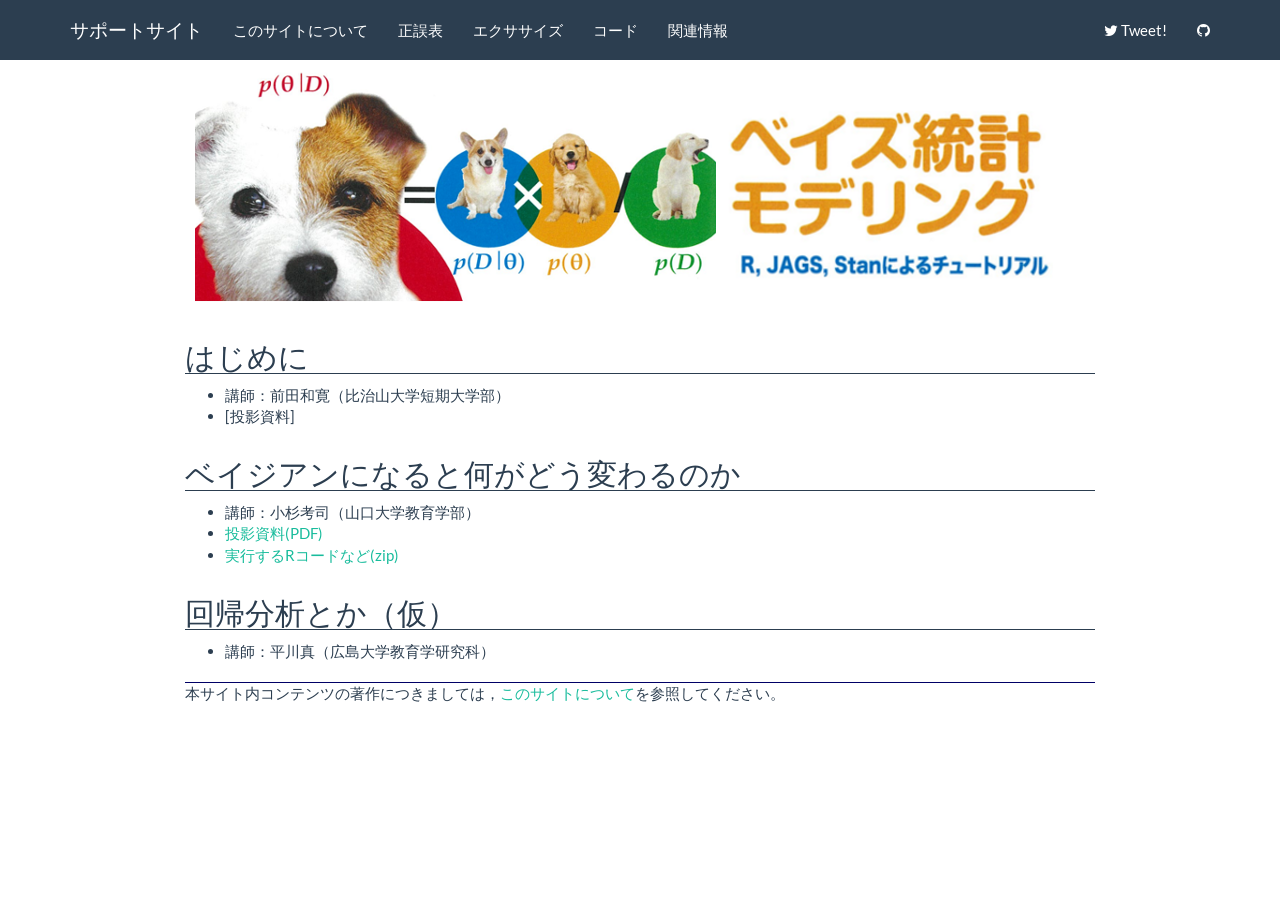
==== docs/JPA2017/index.html @ 911b6757 "Buildしたものをcommit&push" ====
<!DOCTYPE html>

<html xmlns="http://www.w3.org/1999/xhtml">

<head>

<meta charset="utf-8" />
<meta http-equiv="Content-Type" content="text/html; charset=utf-8" />
<meta name="generator" content="pandoc" />




<title>ベイズ統計モデリング-R,JAGS,Stanによるチュートリアル- 原著第2版 サポートサイト - 第81回日本心理学会TWSベイジアンデータ解析入門サポートサイト</title>

<script src="site_libs/jquery-1.11.3/jquery.min.js"></script>
<meta name="viewport" content="width=device-width, initial-scale=1" />
<link href="site_libs/bootstrap-3.3.5/css/flatly.min.css" rel="stylesheet" />
<script src="site_libs/bootstrap-3.3.5/js/bootstrap.min.js"></script>
<script src="site_libs/bootstrap-3.3.5/shim/html5shiv.min.js"></script>
<script src="site_libs/bootstrap-3.3.5/shim/respond.min.js"></script>
<script src="site_libs/navigation-1.1/tabsets.js"></script>
<link href="site_libs/highlightjs-1.1/default.css" rel="stylesheet" />
<script src="site_libs/highlightjs-1.1/highlight.js"></script>
<link href="site_libs/font-awesome-4.5.0/css/font-awesome.min.css" rel="stylesheet" />

<style type="text/css">code{white-space: pre;}</style>
<style type="text/css">
  pre:not([class]) {
    background-color: white;
  }
</style>
<script type="text/javascript">
if (window.hljs && document.readyState && document.readyState === "complete") {
   window.setTimeout(function() {
      hljs.initHighlighting();
   }, 0);
}
</script>



<style type="text/css">
h1 {
  font-size: 34px;
}
h1.title {
  font-size: 38px;
}
h2 {
  font-size: 30px;
}
h3 {
  font-size: 24px;
}
h4 {
  font-size: 18px;
}
h5 {
  font-size: 16px;
}
h6 {
  font-size: 12px;
}
.table th:not([align]) {
  text-align: left;
}
</style>

<link rel="stylesheet" href="../css/site_style.css" type="text/css" />

</head>

<body>

<style type = "text/css">
.main-container {
  max-width: 940px;
  margin-left: auto;
  margin-right: auto;
}
code {
  color: inherit;
  background-color: rgba(0, 0, 0, 0.04);
}
img {
  max-width:100%;
  height: auto;
}
.tabbed-pane {
  padding-top: 12px;
}
button.code-folding-btn:focus {
  outline: none;
}
</style>


<style type="text/css">
/* padding for bootstrap navbar */
body {
  padding-top: 60px;
  padding-bottom: 40px;
}
/* offset scroll position for anchor links (for fixed navbar)  */
.section h1 {
  padding-top: 65px;
  margin-top: -65px;
}

.section h2 {
  padding-top: 65px;
  margin-top: -65px;
}
.section h3 {
  padding-top: 65px;
  margin-top: -65px;
}
.section h4 {
  padding-top: 65px;
  margin-top: -65px;
}
.section h5 {
  padding-top: 65px;
  margin-top: -65px;
}
.section h6 {
  padding-top: 65px;
  margin-top: -65px;
}
</style>

<script>
// manage active state of menu based on current page
$(document).ready(function () {
  // active menu anchor
  href = window.location.pathname
  href = href.substr(href.lastIndexOf('/') + 1)
  if (href === "")
    href = "index.html";
  var menuAnchor = $('a[href="' + href + '"]');

  // mark it active
  menuAnchor.parent().addClass('active');

  // if it's got a parent navbar menu mark it active as well
  menuAnchor.closest('li.dropdown').addClass('active');
});
</script>


<div class="container-fluid main-container">

<!-- tabsets -->
<script>
$(document).ready(function () {
  window.buildTabsets("TOC");
});
</script>

<!-- code folding -->






<div class="navbar navbar-default  navbar-fixed-top" role="navigation">
  <div class="container">
    <div class="navbar-header">
      <button type="button" class="navbar-toggle collapsed" data-toggle="collapse" data-target="#navbar">
        <span class="icon-bar"></span>
        <span class="icon-bar"></span>
        <span class="icon-bar"></span>
      </button>
      <a class="navbar-brand" href="index.html">サポートサイト</a>
    </div>
    <div id="navbar" class="navbar-collapse collapse">
      <ul class="nav navbar-nav">
        <li>
  <a href="../about.html">このサイトについて</a>
</li>
<li>
  <a href="../errata.html">正誤表</a>
</li>
<li>
  <a href="../exercise.html">エクササイズ</a>
</li>
<li>
  <a href="../code.html">コード</a>
</li>
<li>
  <a href="../relate.html">関連情報</a>
</li>
      </ul>
      <ul class="nav navbar-nav navbar-right">
        <li>
  <a href="https://twitter.com/intent/tweet?text=%e3%83%99%e3%82%a4%e3%82%ba%e7%b5%b1%e8%a8%88%e3%83%a2%e3%83%87%e3%83%aa%e3%83%b3%e3%82%b0%e2%80%95R%2cJAGS%2cStan%e3%81%ab%e3%82%88%e3%82%8b%e3%83%81%e3%83%a5%e3%83%bc%e3%83%88%e3%83%aa%e3%82%a2%e3%83%ab%e2%80%95%20%e5%8e%9f%e8%91%97%e7%ac%ac2%e7%89%88%20%e3%82%b5%e3%83%9d%e3%83%bc%e3%83%88%e3%82%b5%e3%82%a4%e3%83%88&amp;url=https://kazutan.github.io/DBDA2E-ja/&amp;hashtags=%e7%8a%ac4%e5%8c%b9%e6%9c%ac">
    <span class="fa fa-twitter"></span>
     
    Tweet!
  </a>
</li>
<li>
  <a href="https://github.com/kazutan/DBDA2E-ja/">
    <span class="fa fa-github"></span>
     
  </a>
</li>
      </ul>
    </div><!--/.nav-collapse -->
  </div><!--/.container -->
</div><!--/.navbar -->
<img src="https://kazutan.github.io/DBDA2E-ja/pics/topbanner.png" alt="" />

<div class="fluid-row" id="header">




</div>


<div id="はじめに" class="section level2">
<h2>はじめに</h2>
<ul>
<li>講師：前田和寛（比治山大学短期大学部）</li>
<li>[投影資料]</li>
</ul>
</div>
<div id="ベイジアンになると何がどう変わるのか" class="section level2">
<h2>ベイジアンになると何がどう変わるのか</h2>
<ul>
<li>講師：小杉考司（山口大学教育学部）</li>
<li><a href="kosugitti/kosugitti.pdf">投影資料(PDF)</a></li>
<li><a href="kosugitti/kosugitti.zip">実行するRコードなど(zip)</a></li>
</ul>
</div>
<div id="回帰分析とか仮" class="section level2">
<h2>回帰分析とか（仮）</h2>
<ul>
<li>講師：平川真（広島大学教育学研究科）</li>
</ul>
</div>

<footer>
  <p>本サイト内コンテンツの著作につきましては，<a href="https://kazutan.github.io/DBDA2E-ja/about.html">このサイトについて</a>を参照してください。</p>
</footer>
<script>
$(function(){
  $(".showhide").hide();
  $(".showhide").before("<button type='button' class='btn btn-primary showhideBtn'></button>")
  $(".showhideBtn").text("Show");
  $(".showhideBtn").click(function(){
    var index = $(".showhideBtn").index(this);
    if($(".showhide").eq(index).is(":visible")){
      $(".showhide").eq(index).hide();
      $(".showhideBtn").eq(index).text("Show");
    }else{
      $(".showhide").eq(index).show();
      $(".showhideBtn").eq(index).text("Hide");
    };
  });
});
</script>
<script>
  $(function(){
    $(".panel").addClass("panel-default");
    $(".panel").each(function(){
      $(this).children().eq(0).replaceWith(function(){
        $(this).replaceWith("<div class=panel-heading>"+$(this).text()+"</div>");
      });
      $(this).children("*:not('.panel-heading')").wrapAll("<div class=panel-body />");
    });
    $(".panel-end").each(function(){
      $(this).children().eq(0).remove();
      $(this).children().unwrap();
    });
  });
</script>



</div>

<script>

// add bootstrap table styles to pandoc tables
function bootstrapStylePandocTables() {
  $('tr.header').parent('thead').parent('table').addClass('table table-condensed');
}
$(document).ready(function () {
  bootstrapStylePandocTables();
});


</script>

<!-- dynamically load mathjax for compatibility with self-contained -->
<script>
  (function () {
    var script = document.createElement("script");
    script.type = "text/javascript";
    script.src  = "https://mathjax.rstudio.com/latest/MathJax.js?config=TeX-AMS-MML_HTMLorMML";
    document.getElementsByTagName("head")[0].appendChild(script);
  })();
</script>

</body>
</html>
---- docs/JPA2017/site_libs/bootstrap-3.3.5/css/flatly.min.css ----
@font-face {
  font-family: 'Lato';
  font-style: normal;
  font-weight: 400;
  src: url(fonts/Lato.ttf) format('truetype');
}
@font-face {
  font-family: 'Lato';
  font-style: normal;
  font-weight: 700;
  src: url(fonts/LatoBold.ttf) format('truetype');
}
@font-face {
  font-family: 'Lato';
  font-style: italic;
  font-weight: 400;
  src: url(fonts/LatoItalic.ttf) format('truetype');
}

/*!
 * bootswatch v3.3.6
 * Homepage: http://bootswatch.com
 * Copyright 2012-2015 Thomas Park
 * Licensed under MIT
 * Based on Bootstrap
*//*!
 * Bootstrap v3.3.6 (http://getbootstrap.com)
 * Copyright 2011-2015 Twitter, Inc.
 * Licensed under MIT (https://github.com/twbs/bootstrap/blob/master/LICENSE)
 *//*! normalize.css v3.0.3 | MIT License | github.com/necolas/normalize.css */html{font-family:sans-serif;-ms-text-size-adjust:100%;-webkit-text-size-adjust:100%}body{margin:0}article,aside,details,figcaption,figure,footer,header,hgroup,main,menu,nav,section,summary{display:block}audio,canvas,progress,video{display:inline-block;vertical-align:baseline}audio:not([controls]){display:none;height:0}[hidden],template{display:none}a{background-color:transparent}a:active,a:hover{outline:0}abbr[title]{border-bottom:1px dotted}b,strong{font-weight:bold}dfn{font-style:italic}h1{font-size:2em;margin:0.67em 0}mark{background:#ff0;color:#000}small{font-size:80%}sub,sup{font-size:75%;line-height:0;position:relative;vertical-align:baseline}sup{top:-0.5em}sub{bottom:-0.25em}img{border:0}svg:not(:root){overflow:hidden}figure{margin:1em 40px}hr{-webkit-box-sizing:content-box;-moz-box-sizing:content-box;box-sizing:content-box;height:0}pre{overflow:auto}code,kbd,pre,samp{font-family:monospace, monospace;font-size:1em}button,input,optgroup,select,textarea{color:inherit;font:inherit;margin:0}button{overflow:visible}button,select{text-transform:none}button,html input[type="button"],input[type="reset"],input[type="submit"]{-webkit-appearance:button;cursor:pointer}button[disabled],html input[disabled]{cursor:default}button::-moz-focus-inner,input::-moz-focus-inner{border:0;padding:0}input{line-height:normal}input[type="checkbox"],input[type="radio"]{-webkit-box-sizing:border-box;-moz-box-sizing:border-box;box-sizing:border-box;padding:0}input[type="number"]::-webkit-inner-spin-button,input[type="number"]::-webkit-outer-spin-button{height:auto}input[type="search"]{-webkit-appearance:textfield;-webkit-box-sizing:content-box;-moz-box-sizing:content-box;box-sizing:content-box}input[type="search"]::-webkit-search-cancel-button,input[type="search"]::-webkit-search-decoration{-webkit-appearance:none}fieldset{border:1px solid #c0c0c0;margin:0 2px;padding:0.35em 0.625em 0.75em}legend{border:0;padding:0}textarea{overflow:auto}optgroup{font-weight:bold}table{border-collapse:collapse;border-spacing:0}td,th{padding:0}/*! Source: https://github.com/h5bp/html5-boilerplate/blob/master/src/css/main.css */@media print{*,*:before,*:after{background:transparent !important;color:#000 !important;-webkit-box-shadow:none !important;box-shadow:none !important;text-shadow:none !important}a,a:visited{text-decoration:underline}a[href]:after{content:" (" attr(href) ")"}abbr[title]:after{content:" (" attr(title) ")"}a[href^="#"]:after,a[href^="javascript:"]:after{content:""}pre,blockquote{border:1px solid #999;page-break-inside:avoid}thead{display:table-header-group}tr,img{page-break-inside:avoid}img{max-width:100% !important}p,h2,h3{orphans:3;widows:3}h2,h3{page-break-after:avoid}.navbar{display:none}.btn>.caret,.dropup>.btn>.caret{border-top-color:#000 !important}.label{border:1px solid #000}.table{border-collapse:collapse !important}.table td,.table th{background-color:#fff !important}.table-bordered th,.table-bordered td{border:1px solid #ddd !important}}@font-face{font-family:'Glyphicons Halflings';src:url('../fonts/glyphicons-halflings-regular.eot');src:url('../fonts/glyphicons-halflings-regular.eot?#iefix') format('embedded-opentype'),url('../fonts/glyphicons-halflings-regular.woff') format('woff'),url('../fonts/glyphicons-halflings-regular.ttf') format('truetype'),url('../fonts/glyphicons-halflings-regular.svg#glyphicons_halflingsregular') format('svg')}.glyphicon{position:relative;top:1px;display:inline-block;font-family:'Glyphicons Halflings';font-style:normal;font-weight:normal;line-height:1;-webkit-font-smoothing:antialiased;-moz-osx-font-smoothing:grayscale}.glyphicon-asterisk:before{content:"\002a"}.glyphicon-plus:before{content:"\002b"}.glyphicon-euro:before,.glyphicon-eur:before{content:"\20ac"}.glyphicon-minus:before{content:"\2212"}.glyphicon-cloud:before{content:"\2601"}.glyphicon-envelope:before{content:"\2709"}.glyphicon-pencil:before{content:"\270f"}.glyphicon-glass:before{content:"\e001"}.glyphicon-music:before{content:"\e002"}.glyphicon-search:before{content:"\e003"}.glyphicon-heart:before{content:"\e005"}.glyphicon-star:before{content:"\e006"}.glyphicon-star-empty:before{content:"\e007"}.glyphicon-user:before{content:"\e008"}.glyphicon-film:before{content:"\e009"}.glyphicon-th-large:before{content:"\e010"}.glyphicon-th:before{content:"\e011"}.glyphicon-th-list:before{content:"\e012"}.glyphicon-ok:before{content:"\e013"}.glyphicon-remove:before{content:"\e014"}.glyphicon-zoom-in:before{content:"\e015"}.glyphicon-zoom-out:before{content:"\e016"}.glyphicon-off:before{content:"\e017"}.glyphicon-signal:before{content:"\e018"}.glyphicon-cog:before{content:"\e019"}.glyphicon-trash:before{content:"\e020"}.glyphicon-home:before{content:"\e021"}.glyphicon-file:before{content:"\e022"}.glyphicon-time:before{content:"\e023"}.glyphicon-road:before{content:"\e024"}.glyphicon-download-alt:before{content:"\e025"}.glyphicon-download:before{content:"\e026"}.glyphicon-upload:before{content:"\e027"}.glyphicon-inbox:before{content:"\e028"}.glyphicon-play-circle:before{content:"\e029"}.glyphicon-repeat:before{content:"\e030"}.glyphicon-refresh:before{content:"\e031"}.glyphicon-list-alt:before{content:"\e032"}.glyphicon-lock:before{content:"\e033"}.glyphicon-flag:before{content:"\e034"}.glyphicon-headphones:before{content:"\e035"}.glyphicon-volume-off:before{content:"\e036"}.glyphicon-volume-down:before{content:"\e037"}.glyphicon-volume-up:before{content:"\e038"}.glyphicon-qrcode:before{content:"\e039"}.glyphicon-barcode:before{content:"\e040"}.glyphicon-tag:before{content:"\e041"}.glyphicon-tags:before{content:"\e042"}.glyphicon-book:before{content:"\e043"}.glyphicon-bookmark:before{content:"\e044"}.glyphicon-print:before{content:"\e045"}.glyphicon-camera:before{content:"\e046"}.glyphicon-font:before{content:"\e047"}.glyphicon-bold:before{content:"\e048"}.glyphicon-italic:before{content:"\e049"}.glyphicon-text-height:before{content:"\e050"}.glyphicon-text-width:before{content:"\e051"}.glyphicon-align-left:before{content:"\e052"}.glyphicon-align-center:before{content:"\e053"}.glyphicon-align-right:before{content:"\e054"}.glyphicon-align-justify:before{content:"\e055"}.glyphicon-list:before{content:"\e056"}.glyphicon-indent-left:before{content:"\e057"}.glyphicon-indent-right:before{content:"\e058"}.glyphicon-facetime-video:before{content:"\e059"}.glyphicon-picture:before{content:"\e060"}.glyphicon-map-marker:before{content:"\e062"}.glyphicon-adjust:before{content:"\e063"}.glyphicon-tint:before{content:"\e064"}.glyphicon-edit:before{content:"\e065"}.glyphicon-share:before{content:"\e066"}.glyphicon-check:before{content:"\e067"}.glyphicon-move:before{content:"\e068"}.glyphicon-step-backward:before{content:"\e069"}.glyphicon-fast-backward:before{content:"\e070"}.glyphicon-backward:before{content:"\e071"}.glyphicon-play:before{content:"\e072"}.glyphicon-pause:before{content:"\e073"}.glyphicon-stop:before{content:"\e074"}.glyphicon-forward:before{content:"\e075"}.glyphicon-fast-forward:before{content:"\e076"}.glyphicon-step-forward:before{content:"\e077"}.glyphicon-eject:before{content:"\e078"}.glyphicon-chevron-left:before{content:"\e079"}.glyphicon-chevron-right:before{content:"\e080"}.glyphicon-plus-sign:before{content:"\e081"}.glyphicon-minus-sign:before{content:"\e082"}.glyphicon-remove-sign:before{content:"\e083"}.glyphicon-ok-sign:before{content:"\e084"}.glyphicon-question-sign:before{content:"\e085"}.glyphicon-info-sign:before{content:"\e086"}.glyphicon-screenshot:before{content:"\e087"}.glyphicon-remove-circle:before{content:"\e088"}.glyphicon-ok-circle:before{content:"\e089"}.glyphicon-ban-circle:before{content:"\e090"}.glyphicon-arrow-left:before{content:"\e091"}.glyphicon-arrow-right:before{content:"\e092"}.glyphicon-arrow-up:before{content:"\e093"}.glyphicon-arrow-down:before{content:"\e094"}.glyphicon-share-alt:before{content:"\e095"}.glyphicon-resize-full:before{content:"\e096"}.glyphicon-resize-small:before{content:"\e097"}.glyphicon-exclamation-sign:before{content:"\e101"}.glyphicon-gift:before{content:"\e102"}.glyphicon-leaf:before{content:"\e103"}.glyphicon-fire:before{content:"\e104"}.glyphicon-eye-open:before{content:"\e105"}.glyphicon-eye-close:before{content:"\e106"}.glyphicon-warning-sign:before{content:"\e107"}.glyphicon-plane:before{content:"\e108"}.glyphicon-calendar:before{content:"\e109"}.glyphicon-random:before{content:"\e110"}.glyphicon-comment:before{content:"\e111"}.glyphicon-magnet:before{content:"\e112"}.glyphicon-chevron-up:before{content:"\e113"}.glyphicon-chevron-down:before{content:"\e114"}.glyphicon-retweet:before{content:"\e115"}.glyphicon-shopping-cart:before{content:"\e116"}.glyphicon-folder-close:before{content:"\e117"}.glyphicon-folder-open:before{content:"\e118"}.glyphicon-resize-vertical:before{content:"\e119"}.glyphicon-resize-horizontal:before{content:"\e120"}.glyphicon-hdd:before{content:"\e121"}.glyphicon-bullhorn:before{content:"\e122"}.glyphicon-bell:before{content:"\e123"}.glyphicon-certificate:before{content:"\e124"}.glyphicon-thumbs-up:before{content:"\e125"}.glyphicon-thumbs-down:before{content:"\e126"}.glyphicon-hand-right:before{content:"\e127"}.glyphicon-hand-left:before{content:"\e128"}.glyphicon-hand-up:before{content:"\e129"}.glyphicon-hand-down:before{content:"\e130"}.glyphicon-circle-arrow-right:before{content:"\e131"}.glyphicon-circle-arrow-left:before{content:"\e132"}.glyphicon-circle-arrow-up:before{content:"\e133"}.glyphicon-circle-arrow-down:before{content:"\e134"}.glyphicon-globe:before{content:"\e135"}.glyphicon-wrench:before{content:"\e136"}.glyphicon-tasks:before{content:"\e137"}.glyphicon-filter:before{content:"\e138"}.glyphicon-briefcase:before{content:"\e139"}.glyphicon-fullscreen:before{content:"\e140"}.glyphicon-dashboard:before{content:"\e141"}.glyphicon-paperclip:before{content:"\e142"}.glyphicon-heart-empty:before{content:"\e143"}.glyphicon-link:before{content:"\e144"}.glyphicon-phone:before{content:"\e145"}.glyphicon-pushpin:before{content:"\e146"}.glyphicon-usd:before{content:"\e148"}.glyphicon-gbp:before{content:"\e149"}.glyphicon-sort:before{content:"\e150"}.glyphicon-sort-by-alphabet:before{content:"\e151"}.glyphicon-sort-by-alphabet-alt:before{content:"\e152"}.glyphicon-sort-by-order:before{content:"\e153"}.glyphicon-sort-by-order-alt:before{content:"\e154"}.glyphicon-sort-by-attributes:before{content:"\e155"}.glyphicon-sort-by-attributes-alt:before{content:"\e156"}.glyphicon-unchecked:before{content:"\e157"}.glyphicon-expand:before{content:"\e158"}.glyphicon-collapse-down:before{content:"\e159"}.glyphicon-collapse-up:before{content:"\e160"}.glyphicon-log-in:before{content:"\e161"}.glyphicon-flash:before{content:"\e162"}.glyphicon-log-out:before{content:"\e163"}.glyphicon-new-window:before{content:"\e164"}.glyphicon-record:before{content:"\e165"}.glyphicon-save:before{content:"\e166"}.glyphicon-open:before{content:"\e167"}.glyphicon-saved:before{content:"\e168"}.glyphicon-import:before{content:"\e169"}.glyphicon-export:before{content:"\e170"}.glyphicon-send:before{content:"\e171"}.glyphicon-floppy-disk:before{content:"\e172"}.glyphicon-floppy-saved:before{content:"\e173"}.glyphicon-floppy-remove:before{content:"\e174"}.glyphicon-floppy-save:before{content:"\e175"}.glyphicon-floppy-open:before{content:"\e176"}.glyphicon-credit-card:before{content:"\e177"}.glyphicon-transfer:before{content:"\e178"}.glyphicon-cutlery:before{content:"\e179"}.glyphicon-header:before{content:"\e180"}.glyphicon-compressed:before{content:"\e181"}.glyphicon-earphone:before{content:"\e182"}.glyphicon-phone-alt:before{content:"\e183"}.glyphicon-tower:before{content:"\e184"}.glyphicon-stats:before{content:"\e185"}.glyphicon-sd-video:before{content:"\e186"}.glyphicon-hd-video:before{content:"\e187"}.glyphicon-subtitles:before{content:"\e188"}.glyphicon-sound-stereo:before{content:"\e189"}.glyphicon-sound-dolby:before{content:"\e190"}.glyphicon-sound-5-1:before{content:"\e191"}.glyphicon-sound-6-1:before{content:"\e192"}.glyphicon-sound-7-1:before{content:"\e193"}.glyphicon-copyright-mark:before{content:"\e194"}.glyphicon-registration-mark:before{content:"\e195"}.glyphicon-cloud-download:before{content:"\e197"}.glyphicon-cloud-upload:before{content:"\e198"}.glyphicon-tree-conifer:before{content:"\e199"}.glyphicon-tree-deciduous:before{content:"\e200"}.glyphicon-cd:before{content:"\e201"}.glyphicon-save-file:before{content:"\e202"}.glyphicon-open-file:before{content:"\e203"}.glyphicon-level-up:before{content:"\e204"}.glyphicon-copy:before{content:"\e205"}.glyphicon-paste:before{content:"\e206"}.glyphicon-alert:before{content:"\e209"}.glyphicon-equalizer:before{content:"\e210"}.glyphicon-king:before{content:"\e211"}.glyphicon-queen:before{content:"\e212"}.glyphicon-pawn:before{content:"\e213"}.glyphicon-bishop:before{content:"\e214"}.glyphicon-knight:before{content:"\e215"}.glyphicon-baby-formula:before{content:"\e216"}.glyphicon-tent:before{content:"\26fa"}.glyphicon-blackboard:before{content:"\e218"}.glyphicon-bed:before{content:"\e219"}.glyphicon-apple:before{content:"\f8ff"}.glyphicon-erase:before{content:"\e221"}.glyphicon-hourglass:before{content:"\231b"}.glyphicon-lamp:before{content:"\e223"}.glyphicon-duplicate:before{content:"\e224"}.glyphicon-piggy-bank:before{content:"\e225"}.glyphicon-scissors:before{content:"\e226"}.glyphicon-bitcoin:before{content:"\e227"}.glyphicon-btc:before{content:"\e227"}.glyphicon-xbt:before{content:"\e227"}.glyphicon-yen:before{content:"\00a5"}.glyphicon-jpy:before{content:"\00a5"}.glyphicon-ruble:before{content:"\20bd"}.glyphicon-rub:before{content:"\20bd"}.glyphicon-scale:before{content:"\e230"}.glyphicon-ice-lolly:before{content:"\e231"}.glyphicon-ice-lolly-tasted:before{content:"\e232"}.glyphicon-education:before{content:"\e233"}.glyphicon-option-horizontal:before{content:"\e234"}.glyphicon-option-vertical:before{content:"\e235"}.glyphicon-menu-hamburger:before{content:"\e236"}.glyphicon-modal-window:before{content:"\e237"}.glyphicon-oil:before{content:"\e238"}.glyphicon-grain:before{content:"\e239"}.glyphicon-sunglasses:before{content:"\e240"}.glyphicon-text-size:before{content:"\e241"}.glyphicon-text-color:before{content:"\e242"}.glyphicon-text-background:before{content:"\e243"}.glyphicon-object-align-top:before{content:"\e244"}.glyphicon-object-align-bottom:before{content:"\e245"}.glyphicon-object-align-horizontal:before{content:"\e246"}.glyphicon-object-align-left:before{content:"\e247"}.glyphicon-object-align-vertical:before{content:"\e248"}.glyphicon-object-align-right:before{content:"\e249"}.glyphicon-triangle-right:before{content:"\e250"}.glyphicon-triangle-left:before{content:"\e251"}.glyphicon-triangle-bottom:before{content:"\e252"}.glyphicon-triangle-top:before{content:"\e253"}.glyphicon-console:before{content:"\e254"}.glyphicon-superscript:before{content:"\e255"}.glyphicon-subscript:before{content:"\e256"}.glyphicon-menu-left:before{content:"\e257"}.glyphicon-menu-right:before{content:"\e258"}.glyphicon-menu-down:before{content:"\e259"}.glyphicon-menu-up:before{content:"\e260"}*{-webkit-box-sizing:border-box;-moz-box-sizing:border-box;box-sizing:border-box}*:before,*:after{-webkit-box-sizing:border-box;-moz-box-sizing:border-box;box-sizing:border-box}html{font-size:10px;-webkit-tap-highlight-color:rgba(0,0,0,0)}body{font-family:"Lato","Helvetica Neue",Helvetica,Arial,sans-serif;font-size:15px;line-height:1.42857143;color:#2c3e50;background-color:#ffffff}input,button,select,textarea{font-family:inherit;font-size:inherit;line-height:inherit}a{color:#18bc9c;text-decoration:none}a:hover,a:focus{color:#18bc9c;text-decoration:underline}a:focus{outline:thin dotted;outline:5px auto -webkit-focus-ring-color;outline-offset:-2px}figure{margin:0}img{vertical-align:middle}.img-responsive,.thumbnail>img,.thumbnail a>img,.carousel-inner>.item>img,.carousel-inner>.item>a>img{display:block;max-width:100%;height:auto}.img-rounded{border-radius:6px}.img-thumbnail{padding:4px;line-height:1.42857143;background-color:#ffffff;border:1px solid #ecf0f1;border-radius:4px;-webkit-transition:all .2s ease-in-out;-o-transition:all .2s ease-in-out;transition:all .2s ease-in-out;display:inline-block;max-width:100%;height:auto}.img-circle{border-radius:50%}hr{margin-top:21px;margin-bottom:21px;border:0;border-top:1px solid #ecf0f1}.sr-only{position:absolute;width:1px;height:1px;margin:-1px;padding:0;overflow:hidden;clip:rect(0, 0, 0, 0);border:0}.sr-only-focusable:active,.sr-only-focusable:focus{position:static;width:auto;height:auto;margin:0;overflow:visible;clip:auto}[role="button"]{cursor:pointer}h1,h2,h3,h4,h5,h6,.h1,.h2,.h3,.h4,.h5,.h6{font-family:"Lato","Helvetica Neue",Helvetica,Arial,sans-serif;font-weight:400;line-height:1.1;color:inherit}h1 small,h2 small,h3 small,h4 small,h5 small,h6 small,.h1 small,.h2 small,.h3 small,.h4 small,.h5 small,.h6 small,h1 .small,h2 .small,h3 .small,h4 .small,h5 .small,h6 .small,.h1 .small,.h2 .small,.h3 .small,.h4 .small,.h5 .small,.h6 .small{font-weight:normal;line-height:1;color:#b4bcc2}h1,.h1,h2,.h2,h3,.h3{margin-top:21px;margin-bottom:10.5px}h1 small,.h1 small,h2 small,.h2 small,h3 small,.h3 small,h1 .small,.h1 .small,h2 .small,.h2 .small,h3 .small,.h3 .small{font-size:65%}h4,.h4,h5,.h5,h6,.h6{margin-top:10.5px;margin-bottom:10.5px}h4 small,.h4 small,h5 small,.h5 small,h6 small,.h6 small,h4 .small,.h4 .small,h5 .small,.h5 .small,h6 .small,.h6 .small{font-size:75%}h1,.h1{font-size:39px}h2,.h2{font-size:32px}h3,.h3{font-size:26px}h4,.h4{font-size:19px}h5,.h5{font-size:15px}h6,.h6{font-size:13px}p{margin:0 0 10.5px}.lead{margin-bottom:21px;font-size:17px;font-weight:300;line-height:1.4}@media (min-width:768px){.lead{font-size:22.5px}}small,.small{font-size:86%}mark,.mark{background-color:#f39c12;padding:.2em}.text-left{text-align:left}.text-right{text-align:right}.text-center{text-align:center}.text-justify{text-align:justify}.text-nowrap{white-space:nowrap}.text-lowercase{text-transform:lowercase}.text-uppercase{text-transform:uppercase}.text-capitalize{text-transform:capitalize}.text-muted{color:#b4bcc2}.text-primary{color:#2c3e50}a.text-primary:hover,a.text-primary:focus{color:#1a242f}.text-success{color:#ffffff}a.text-success:hover,a.text-success:focus{color:#e6e6e6}.text-info{color:#ffffff}a.text-info:hover,a.text-info:focus{color:#e6e6e6}.text-warning{color:#ffffff}a.text-warning:hover,a.text-warning:focus{color:#e6e6e6}.text-danger{color:#ffffff}a.text-danger:hover,a.text-danger:focus{color:#e6e6e6}.bg-primary{color:#fff;background-color:#2c3e50}a.bg-primary:hover,a.bg-primary:focus{background-color:#1a242f}.bg-success{background-color:#18bc9c}a.bg-success:hover,a.bg-success:focus{background-color:#128f76}.bg-info{background-color:#3498db}a.bg-info:hover,a.bg-info:focus{background-color:#217dbb}.bg-warning{background-color:#f39c12}a.bg-warning:hover,a.bg-warning:focus{background-color:#c87f0a}.bg-danger{background-color:#e74c3c}a.bg-danger:hover,a.bg-danger:focus{background-color:#d62c1a}.page-header{padding-bottom:9.5px;margin:42px 0 21px;border-bottom:1px solid transparent}ul,ol{margin-top:0;margin-bottom:10.5px}ul ul,ol ul,ul ol,ol ol{margin-bottom:0}.list-unstyled{padding-left:0;list-style:none}.list-inline{padding-left:0;list-style:none;margin-left:-5px}.list-inline>li{display:inline-block;padding-left:5px;padding-right:5px}dl{margin-top:0;margin-bottom:21px}dt,dd{line-height:1.42857143}dt{font-weight:bold}dd{margin-left:0}@media (min-width:768px){.dl-horizontal dt{float:left;width:160px;clear:left;text-align:right;overflow:hidden;text-overflow:ellipsis;white-space:nowrap}.dl-horizontal dd{margin-left:180px}}abbr[title],abbr[data-original-title]{cursor:help;border-bottom:1px dotted #b4bcc2}.initialism{font-size:90%;text-transform:uppercase}blockquote{padding:10.5px 21px;margin:0 0 21px;font-size:18.75px;border-left:5px solid #ecf0f1}blockquote p:last-child,blockquote ul:last-child,blockquote ol:last-child{margin-bottom:0}blockquote footer,blockquote small,blockquote .small{display:block;font-size:80%;line-height:1.42857143;color:#b4bcc2}blockquote footer:before,blockquote small:before,blockquote .small:before{content:'\2014 \00A0'}.blockquote-reverse,blockquote.pull-right{padding-right:15px;padding-left:0;border-right:5px solid #ecf0f1;border-left:0;text-align:right}.blockquote-reverse footer:before,blockquote.pull-right footer:before,.blockquote-reverse small:before,blockquote.pull-right small:before,.blockquote-reverse .small:before,blockquote.pull-right .small:before{content:''}.blockquote-reverse footer:after,blockquote.pull-right footer:after,.blockquote-reverse small:after,blockquote.pull-right small:after,.blockquote-reverse .small:after,blockquote.pull-right .small:after{content:'\00A0 \2014'}address{margin-bottom:21px;font-style:normal;line-height:1.42857143}code,kbd,pre,samp{font-family:monospace}code{padding:2px 4px;font-size:90%;color:#c7254e;background-color:#f9f2f4;border-radius:4px}kbd{padding:2px 4px;font-size:90%;color:#ffffff;background-color:#333333;border-radius:3px;-webkit-box-shadow:inset 0 -1px 0 rgba(0,0,0,0.25);box-shadow:inset 0 -1px 0 rgba(0,0,0,0.25)}kbd kbd{padding:0;font-size:100%;font-weight:bold;-webkit-box-shadow:none;box-shadow:none}pre{display:block;padding:10px;margin:0 0 10.5px;font-size:14px;line-height:1.42857143;word-break:break-all;word-wrap:break-word;color:#7b8a8b;background-color:#ecf0f1;border:1px solid #cccccc;border-radius:4px}pre code{padding:0;font-size:inherit;color:inherit;white-space:pre-wrap;background-color:transparent;border-radius:0}.pre-scrollable{max-height:340px;overflow-y:scroll}.container{margin-right:auto;margin-left:auto;padding-left:15px;padding-right:15px}@media (min-width:768px){.container{width:750px}}@media (min-width:992px){.container{width:970px}}@media (min-width:1200px){.container{width:1170px}}.container-fluid{margin-right:auto;margin-left:auto;padding-left:15px;padding-right:15px}.row{margin-left:-15px;margin-right:-15px}.col-xs-1,.col-sm-1,.col-md-1,.col-lg-1,.col-xs-2,.col-sm-2,.col-md-2,.col-lg-2,.col-xs-3,.col-sm-3,.col-md-3,.col-lg-3,.col-xs-4,.col-sm-4,.col-md-4,.col-lg-4,.col-xs-5,.col-sm-5,.col-md-5,.col-lg-5,.col-xs-6,.col-sm-6,.col-md-6,.col-lg-6,.col-xs-7,.col-sm-7,.col-md-7,.col-lg-7,.col-xs-8,.col-sm-8,.col-md-8,.col-lg-8,.col-xs-9,.col-sm-9,.col-md-9,.col-lg-9,.col-xs-10,.col-sm-10,.col-md-10,.col-lg-10,.col-xs-11,.col-sm-11,.col-md-11,.col-lg-11,.col-xs-12,.col-sm-12,.col-md-12,.col-lg-12{position:relative;min-height:1px;padding-left:15px;padding-right:15px}.col-xs-1,.col-xs-2,.col-xs-3,.col-xs-4,.col-xs-5,.col-xs-6,.col-xs-7,.col-xs-8,.col-xs-9,.col-xs-10,.col-xs-11,.col-xs-12{float:left}.col-xs-12{width:100%}.col-xs-11{width:91.66666667%}.col-xs-10{width:83.33333333%}.col-xs-9{width:75%}.col-xs-8{width:66.66666667%}.col-xs-7{width:58.33333333%}.col-xs-6{width:50%}.col-xs-5{width:41.66666667%}.col-xs-4{width:33.33333333%}.col-xs-3{width:25%}.col-xs-2{width:16.66666667%}.col-xs-1{width:8.33333333%}.col-xs-pull-12{right:100%}.col-xs-pull-11{right:91.66666667%}.col-xs-pull-10{right:83.33333333%}.col-xs-pull-9{right:75%}.col-xs-pull-8{right:66.66666667%}.col-xs-pull-7{right:58.33333333%}.col-xs-pull-6{right:50%}.col-xs-pull-5{right:41.66666667%}.col-xs-pull-4{right:33.33333333%}.col-xs-pull-3{right:25%}.col-xs-pull-2{right:16.66666667%}.col-xs-pull-1{right:8.33333333%}.col-xs-pull-0{right:auto}.col-xs-push-12{left:100%}.col-xs-push-11{left:91.66666667%}.col-xs-push-10{left:83.33333333%}.col-xs-push-9{left:75%}.col-xs-push-8{left:66.66666667%}.col-xs-push-7{left:58.33333333%}.col-xs-push-6{left:50%}.col-xs-push-5{left:41.66666667%}.col-xs-push-4{left:33.33333333%}.col-xs-push-3{left:25%}.col-xs-push-2{left:16.66666667%}.col-xs-push-1{left:8.33333333%}.col-xs-push-0{left:auto}.col-xs-offset-12{margin-left:100%}.col-xs-offset-11{margin-left:91.66666667%}.col-xs-offset-10{margin-left:83.33333333%}.col-xs-offset-9{margin-left:75%}.col-xs-offset-8{margin-left:66.66666667%}.col-xs-offset-7{margin-left:58.33333333%}.col-xs-offset-6{margin-left:50%}.col-xs-offset-5{margin-left:41.66666667%}.col-xs-offset-4{margin-left:33.33333333%}.col-xs-offset-3{margin-left:25%}.col-xs-offset-2{margin-left:16.66666667%}.col-xs-offset-1{margin-left:8.33333333%}.col-xs-offset-0{margin-left:0%}@media (min-width:768px){.col-sm-1,.col-sm-2,.col-sm-3,.col-sm-4,.col-sm-5,.col-sm-6,.col-sm-7,.col-sm-8,.col-sm-9,.col-sm-10,.col-sm-11,.col-sm-12{float:left}.col-sm-12{width:100%}.col-sm-11{width:91.66666667%}.col-sm-10{width:83.33333333%}.col-sm-9{width:75%}.col-sm-8{width:66.66666667%}.col-sm-7{width:58.33333333%}.col-sm-6{width:50%}.col-sm-5{width:41.66666667%}.col-sm-4{width:33.33333333%}.col-sm-3{width:25%}.col-sm-2{width:16.66666667%}.col-sm-1{width:8.33333333%}.col-sm-pull-12{right:100%}.col-sm-pull-11{right:91.66666667%}.col-sm-pull-10{right:83.33333333%}.col-sm-pull-9{right:75%}.col-sm-pull-8{right:66.66666667%}.col-sm-pull-7{right:58.33333333%}.col-sm-pull-6{right:50%}.col-sm-pull-5{right:41.66666667%}.col-sm-pull-4{right:33.33333333%}.col-sm-pull-3{right:25%}.col-sm-pull-2{right:16.66666667%}.col-sm-pull-1{right:8.33333333%}.col-sm-pull-0{right:auto}.col-sm-push-12{left:100%}.col-sm-push-11{left:91.66666667%}.col-sm-push-10{left:83.33333333%}.col-sm-push-9{left:75%}.col-sm-push-8{left:66.66666667%}.col-sm-push-7{left:58.33333333%}.col-sm-push-6{left:50%}.col-sm-push-5{left:41.66666667%}.col-sm-push-4{left:33.33333333%}.col-sm-push-3{left:25%}.col-sm-push-2{left:16.66666667%}.col-sm-push-1{left:8.33333333%}.col-sm-push-0{left:auto}.col-sm-offset-12{margin-left:100%}.col-sm-offset-11{margin-left:91.66666667%}.col-sm-offset-10{margin-left:83.33333333%}.col-sm-offset-9{margin-left:75%}.col-sm-offset-8{margin-left:66.66666667%}.col-sm-offset-7{margin-left:58.33333333%}.col-sm-offset-6{margin-left:50%}.col-sm-offset-5{margin-left:41.66666667%}.col-sm-offset-4{margin-left:33.33333333%}.col-sm-offset-3{margin-left:25%}.col-sm-offset-2{margin-left:16.66666667%}.col-sm-offset-1{margin-left:8.33333333%}.col-sm-offset-0{margin-left:0%}}@media (min-width:992px){.col-md-1,.col-md-2,.col-md-3,.col-md-4,.col-md-5,.col-md-6,.col-md-7,.col-md-8,.col-md-9,.col-md-10,.col-md-11,.col-md-12{float:left}.col-md-12{width:100%}.col-md-11{width:91.66666667%}.col-md-10{width:83.33333333%}.col-md-9{width:75%}.col-md-8{width:66.66666667%}.col-md-7{width:58.33333333%}.col-md-6{width:50%}.col-md-5{width:41.66666667%}.col-md-4{width:33.33333333%}.col-md-3{width:25%}.col-md-2{width:16.66666667%}.col-md-1{width:8.33333333%}.col-md-pull-12{right:100%}.col-md-pull-11{right:91.66666667%}.col-md-pull-10{right:83.33333333%}.col-md-pull-9{right:75%}.col-md-pull-8{right:66.66666667%}.col-md-pull-7{right:58.33333333%}.col-md-pull-6{right:50%}.col-md-pull-5{right:41.66666667%}.col-md-pull-4{right:33.33333333%}.col-md-pull-3{right:25%}.col-md-pull-2{right:16.66666667%}.col-md-pull-1{right:8.33333333%}.col-md-pull-0{right:auto}.col-md-push-12{left:100%}.col-md-push-11{left:91.66666667%}.col-md-push-10{left:83.33333333%}.col-md-push-9{left:75%}.col-md-push-8{left:66.66666667%}.col-md-push-7{left:58.33333333%}.col-md-push-6{left:50%}.col-md-push-5{left:41.66666667%}.col-md-push-4{left:33.33333333%}.col-md-push-3{left:25%}.col-md-push-2{left:16.66666667%}.col-md-push-1{left:8.33333333%}.col-md-push-0{left:auto}.col-md-offset-12{margin-left:100%}.col-md-offset-11{margin-left:91.66666667%}.col-md-offset-10{margin-left:83.33333333%}.col-md-offset-9{margin-left:75%}.col-md-offset-8{margin-left:66.66666667%}.col-md-offset-7{margin-left:58.33333333%}.col-md-offset-6{margin-left:50%}.col-md-offset-5{margin-left:41.66666667%}.col-md-offset-4{margin-left:33.33333333%}.col-md-offset-3{margin-left:25%}.col-md-offset-2{margin-left:16.66666667%}.col-md-offset-1{margin-left:8.33333333%}.col-md-offset-0{margin-left:0%}}@media (min-width:1200px){.col-lg-1,.col-lg-2,.col-lg-3,.col-lg-4,.col-lg-5,.col-lg-6,.col-lg-7,.col-lg-8,.col-lg-9,.col-lg-10,.col-lg-11,.col-lg-12{float:left}.col-lg-12{width:100%}.col-lg-11{width:91.66666667%}.col-lg-10{width:83.33333333%}.col-lg-9{width:75%}.col-lg-8{width:66.66666667%}.col-lg-7{width:58.33333333%}.col-lg-6{width:50%}.col-lg-5{width:41.66666667%}.col-lg-4{width:33.33333333%}.col-lg-3{width:25%}.col-lg-2{width:16.66666667%}.col-lg-1{width:8.33333333%}.col-lg-pull-12{right:100%}.col-lg-pull-11{right:91.66666667%}.col-lg-pull-10{right:83.33333333%}.col-lg-pull-9{right:75%}.col-lg-pull-8{right:66.66666667%}.col-lg-pull-7{right:58.33333333%}.col-lg-pull-6{right:50%}.col-lg-pull-5{right:41.66666667%}.col-lg-pull-4{right:33.33333333%}.col-lg-pull-3{right:25%}.col-lg-pull-2{right:16.66666667%}.col-lg-pull-1{right:8.33333333%}.col-lg-pull-0{right:auto}.col-lg-push-12{left:100%}.col-lg-push-11{left:91.66666667%}.col-lg-push-10{left:83.33333333%}.col-lg-push-9{left:75%}.col-lg-push-8{left:66.66666667%}.col-lg-push-7{left:58.33333333%}.col-lg-push-6{left:50%}.col-lg-push-5{left:41.66666667%}.col-lg-push-4{left:33.33333333%}.col-lg-push-3{left:25%}.col-lg-push-2{left:16.66666667%}.col-lg-push-1{left:8.33333333%}.col-lg-push-0{left:auto}.col-lg-offset-12{margin-left:100%}.col-lg-offset-11{margin-left:91.66666667%}.col-lg-offset-10{margin-left:83.33333333%}.col-lg-offset-9{margin-left:75%}.col-lg-offset-8{margin-left:66.66666667%}.col-lg-offset-7{margin-left:58.33333333%}.col-lg-offset-6{margin-left:50%}.col-lg-offset-5{margin-left:41.66666667%}.col-lg-offset-4{margin-left:33.33333333%}.col-lg-offset-3{margin-left:25%}.col-lg-offset-2{margin-left:16.66666667%}.col-lg-offset-1{margin-left:8.33333333%}.col-lg-offset-0{margin-left:0%}}table{background-color:transparent}caption{padding-top:8px;padding-bottom:8px;color:#b4bcc2;text-align:left}th{}.table{width:100%;max-width:100%;margin-bottom:21px}.table>thead>tr>th,.table>tbody>tr>th,.table>tfoot>tr>th,.table>thead>tr>td,.table>tbody>tr>td,.table>tfoot>tr>td{padding:8px;line-height:1.42857143;vertical-align:top;border-top:1px solid #ecf0f1}.table>thead>tr>th{vertical-align:bottom;border-bottom:2px solid #ecf0f1}.table>caption+thead>tr:first-child>th,.table>colgroup+thead>tr:first-child>th,.table>thead:first-child>tr:first-child>th,.table>caption+thead>tr:first-child>td,.table>colgroup+thead>tr:first-child>td,.table>thead:first-child>tr:first-child>td{border-top:0}.table>tbody+tbody{border-top:2px solid #ecf0f1}.table .table{background-color:#ffffff}.table-condensed>thead>tr>th,.table-condensed>tbody>tr>th,.table-condensed>tfoot>tr>th,.table-condensed>thead>tr>td,.table-condensed>tbody>tr>td,.table-condensed>tfoot>tr>td{padding:5px}.table-bordered{border:1px solid #ecf0f1}.table-bordered>thead>tr>th,.table-bordered>tbody>tr>th,.table-bordered>tfoot>tr>th,.table-bordered>thead>tr>td,.table-bordered>tbody>tr>td,.table-bordered>tfoot>tr>td{border:1px solid #ecf0f1}.table-bordered>thead>tr>th,.table-bordered>thead>tr>td{border-bottom-width:2px}.table-striped>tbody>tr:nth-of-type(odd){background-color:#f9f9f9}.table-hover>tbody>tr:hover{background-color:#ecf0f1}table col[class*="col-"]{position:static;float:none;display:table-column}table td[class*="col-"],table th[class*="col-"]{position:static;float:none;display:table-cell}.table>thead>tr>td.active,.table>tbody>tr>td.active,.table>tfoot>tr>td.active,.table>thead>tr>th.active,.table>tbody>tr>th.active,.table>tfoot>tr>th.active,.table>thead>tr.active>td,.table>tbody>tr.active>td,.table>tfoot>tr.active>td,.table>thead>tr.active>th,.table>tbody>tr.active>th,.table>tfoot>tr.active>th{background-color:#ecf0f1}.table-hover>tbody>tr>td.active:hover,.table-hover>tbody>tr>th.active:hover,.table-hover>tbody>tr.active:hover>td,.table-hover>tbody>tr:hover>.active,.table-hover>tbody>tr.active:hover>th{background-color:#dde4e6}.table>thead>tr>td.success,.table>tbody>tr>td.success,.table>tfoot>tr>td.success,.table>thead>tr>th.success,.table>tbody>tr>th.success,.table>tfoot>tr>th.success,.table>thead>tr.success>td,.table>tbody>tr.success>td,.table>tfoot>tr.success>td,.table>thead>tr.success>th,.table>tbody>tr.success>th,.table>tfoot>tr.success>th{background-color:#18bc9c}.table-hover>tbody>tr>td.success:hover,.table-hover>tbody>tr>th.success:hover,.table-hover>tbody>tr.success:hover>td,.table-hover>tbody>tr:hover>.success,.table-hover>tbody>tr.success:hover>th{background-color:#15a589}.table>thead>tr>td.info,.table>tbody>tr>td.info,.table>tfoot>tr>td.info,.table>thead>tr>th.info,.table>tbody>tr>th.info,.table>tfoot>tr>th.info,.table>thead>tr.info>td,.table>tbody>tr.info>td,.table>tfoot>tr.info>td,.table>thead>tr.info>th,.table>tbody>tr.info>th,.table>tfoot>tr.info>th{background-color:#3498db}.table-hover>tbody>tr>td.info:hover,.table-hover>tbody>tr>th.info:hover,.table-hover>tbody>tr.info:hover>td,.table-hover>tbody>tr:hover>.info,.table-hover>tbody>tr.info:hover>th{background-color:#258cd1}.table>thead>tr>td.warning,.table>tbody>tr>td.warning,.table>tfoot>tr>td.warning,.table>thead>tr>th.warning,.table>tbody>tr>th.warning,.table>tfoot>tr>th.warning,.table>thead>tr.warning>td,.table>tbody>tr.warning>td,.table>tfoot>tr.warning>td,.table>thead>tr.warning>th,.table>tbody>tr.warning>th,.table>tfoot>tr.warning>th{background-color:#f39c12}.table-hover>tbody>tr>td.warning:hover,.table-hover>tbody>tr>th.warning:hover,.table-hover>tbody>tr.warning:hover>td,.table-hover>tbody>tr:hover>.warning,.table-hover>tbody>tr.warning:hover>th{background-color:#e08e0b}.table>thead>tr>td.danger,.table>tbody>tr>td.danger,.table>tfoot>tr>td.danger,.table>thead>tr>th.danger,.table>tbody>tr>th.danger,.table>tfoot>tr>th.danger,.table>thead>tr.danger>td,.table>tbody>tr.danger>td,.table>tfoot>tr.danger>td,.table>thead>tr.danger>th,.table>tbody>tr.danger>th,.table>tfoot>tr.danger>th{background-color:#e74c3c}.table-hover>tbody>tr>td.danger:hover,.table-hover>tbody>tr>th.danger:hover,.table-hover>tbody>tr.danger:hover>td,.table-hover>tbody>tr:hover>.danger,.table-hover>tbody>tr.danger:hover>th{background-color:#e43725}.table-responsive{overflow-x:auto;min-height:0.01%}@media screen and (max-width:767px){.table-responsive{width:100%;margin-bottom:15.75px;overflow-y:hidden;-ms-overflow-style:-ms-autohiding-scrollbar;border:1px solid #ecf0f1}.table-responsive>.table{margin-bottom:0}.table-responsive>.table>thead>tr>th,.table-responsive>.table>tbody>tr>th,.table-responsive>.table>tfoot>tr>th,.table-responsive>.table>thead>tr>td,.table-responsive>.table>tbody>tr>td,.table-responsive>.table>tfoot>tr>td{white-space:nowrap}.table-responsive>.table-bordered{border:0}.table-responsive>.table-bordered>thead>tr>th:first-child,.table-responsive>.table-bordered>tbody>tr>th:first-child,.table-responsive>.table-bordered>tfoot>tr>th:first-child,.table-responsive>.table-bordered>thead>tr>td:first-child,.table-responsive>.table-bordered>tbody>tr>td:first-child,.table-responsive>.table-bordered>tfoot>tr>td:first-child{border-left:0}.table-responsive>.table-bordered>thead>tr>th:last-child,.table-responsive>.table-bordered>tbody>tr>th:last-child,.table-responsive>.table-bordered>tfoot>tr>th:last-child,.table-responsive>.table-bordered>thead>tr>td:last-child,.table-responsive>.table-bordered>tbody>tr>td:last-child,.table-responsive>.table-bordered>tfoot>tr>td:last-child{border-right:0}.table-responsive>.table-bordered>tbody>tr:last-child>th,.table-responsive>.table-bordered>tfoot>tr:last-child>th,.table-responsive>.table-bordered>tbody>tr:last-child>td,.table-responsive>.table-bordered>tfoot>tr:last-child>td{border-bottom:0}}fieldset{padding:0;margin:0;border:0;min-width:0}legend{display:block;width:100%;padding:0;margin-bottom:21px;font-size:22.5px;line-height:inherit;color:#2c3e50;border:0;border-bottom:1px solid transparent}label{display:inline-block;max-width:100%;margin-bottom:5px;font-weight:bold}input[type="search"]{-webkit-box-sizing:border-box;-moz-box-sizing:border-box;box-sizing:border-box}input[type="radio"],input[type="checkbox"]{margin:4px 0 0;margin-top:1px \9;line-height:normal}input[type="file"]{display:block}input[type="range"]{display:block;width:100%}select[multiple],select[size]{height:auto}input[type="file"]:focus,input[type="radio"]:focus,input[type="checkbox"]:focus{outline:thin dotted;outline:5px auto -webkit-focus-ring-color;outline-offset:-2px}output{display:block;padding-top:11px;font-size:15px;line-height:1.42857143;color:#2c3e50}.form-control{display:block;width:100%;height:45px;padding:10px 15px;font-size:15px;line-height:1.42857143;color:#2c3e50;background-color:#ffffff;background-image:none;border:1px solid #dce4ec;border-radius:4px;-webkit-box-shadow:inset 0 1px 1px rgba(0,0,0,0.075);box-shadow:inset 0 1px 1px rgba(0,0,0,0.075);-webkit-transition:border-color ease-in-out .15s,-webkit-box-shadow ease-in-out .15s;-o-transition:border-color ease-in-out .15s,box-shadow ease-in-out .15s;transition:border-color ease-in-out .15s,box-shadow ease-in-out .15s}.form-control:focus{border-color:#2c3e50;outline:0;-webkit-box-shadow:inset 0 1px 1px rgba(0,0,0,0.075),0 0 8px rgba(44,62,80,0.6);box-shadow:inset 0 1px 1px rgba(0,0,0,0.075),0 0 8px rgba(44,62,80,0.6)}.form-control::-moz-placeholder{color:#acb6c0;opacity:1}.form-control:-ms-input-placeholder{color:#acb6c0}.form-control::-webkit-input-placeholder{color:#acb6c0}.form-control::-ms-expand{border:0;background-color:transparent}.form-control[disabled],.form-control[readonly],fieldset[disabled] .form-control{background-color:#ecf0f1;opacity:1}.form-control[disabled],fieldset[disabled] .form-control{cursor:not-allowed}textarea.form-control{height:auto}input[type="search"]{-webkit-appearance:none}@media screen and (-webkit-min-device-pixel-ratio:0){input[type="date"].form-control,input[type="time"].form-control,input[type="datetime-local"].form-control,input[type="month"].form-control{line-height:45px}input[type="date"].input-sm,input[type="time"].input-sm,input[type="datetime-local"].input-sm,input[type="month"].input-sm,.input-group-sm input[type="date"],.input-group-sm input[type="time"],.input-group-sm input[type="datetime-local"],.input-group-sm input[type="month"]{line-height:35px}input[type="date"].input-lg,input[type="time"].input-lg,input[type="datetime-local"].input-lg,input[type="month"].input-lg,.input-group-lg input[type="date"],.input-group-lg input[type="time"],.input-group-lg input[type="datetime-local"],.input-group-lg input[type="month"]{line-height:66px}}.form-group{margin-bottom:15px}.radio,.checkbox{position:relative;display:block;margin-top:10px;margin-bottom:10px}.radio label,.checkbox label{min-height:21px;padding-left:20px;margin-bottom:0;font-weight:normal;cursor:pointer}.radio input[type="radio"],.radio-inline input[type="radio"],.checkbox input[type="checkbox"],.checkbox-inline input[type="checkbox"]{position:absolute;margin-left:-20px;margin-top:4px \9}.radio+.radio,.checkbox+.checkbox{margin-top:-5px}.radio-inline,.checkbox-inline{position:relative;display:inline-block;padding-left:20px;margin-bottom:0;vertical-align:middle;font-weight:normal;cursor:pointer}.radio-inline+.radio-inline,.checkbox-inline+.checkbox-inline{margin-top:0;margin-left:10px}input[type="radio"][disabled],input[type="checkbox"][disabled],input[type="radio"].disabled,input[type="checkbox"].disabled,fieldset[disabled] input[type="radio"],fieldset[disabled] input[type="checkbox"]{cursor:not-allowed}.radio-inline.disabled,.checkbox-inline.disabled,fieldset[disabled] .radio-inline,fieldset[disabled] .checkbox-inline{cursor:not-allowed}.radio.disabled label,.checkbox.disabled label,fieldset[disabled] .radio label,fieldset[disabled] .checkbox label{cursor:not-allowed}.form-control-static{padding-top:11px;padding-bottom:11px;margin-bottom:0;min-height:36px}.form-control-static.input-lg,.form-control-static.input-sm{padding-left:0;padding-right:0}.input-sm{height:35px;padding:6px 9px;font-size:13px;line-height:1.5;border-radius:3px}select.input-sm{height:35px;line-height:35px}textarea.input-sm,select[multiple].input-sm{height:auto}.form-group-sm .form-control{height:35px;padding:6px 9px;font-size:13px;line-height:1.5;border-radius:3px}.form-group-sm select.form-control{height:35px;line-height:35px}.form-group-sm textarea.form-control,.form-group-sm select[multiple].form-control{height:auto}.form-group-sm .form-control-static{height:35px;min-height:34px;padding:7px 9px;font-size:13px;line-height:1.5}.input-lg{height:66px;padding:18px 27px;font-size:19px;line-height:1.3333333;border-radius:6px}select.input-lg{height:66px;line-height:66px}textarea.input-lg,select[multiple].input-lg{height:auto}.form-group-lg .form-control{height:66px;padding:18px 27px;font-size:19px;line-height:1.3333333;border-radius:6px}.form-group-lg select.form-control{height:66px;line-height:66px}.form-group-lg textarea.form-control,.form-group-lg select[multiple].form-control{height:auto}.form-group-lg .form-control-static{height:66px;min-height:40px;padding:19px 27px;font-size:19px;line-height:1.3333333}.has-feedback{position:relative}.has-feedback .form-control{padding-right:56.25px}.form-control-feedback{position:absolute;top:0;right:0;z-index:2;display:block;width:45px;height:45px;line-height:45px;text-align:center;pointer-events:none}.input-lg+.form-control-feedback,.input-group-lg+.form-control-feedback,.form-group-lg .form-control+.form-control-feedback{width:66px;height:66px;line-height:66px}.input-sm+.form-control-feedback,.input-group-sm+.form-control-feedback,.form-group-sm .form-control+.form-control-feedback{width:35px;height:35px;line-height:35px}.has-success .help-block,.has-success .control-label,.has-success .radio,.has-success .checkbox,.has-success .radio-inline,.has-success .checkbox-inline,.has-success.radio label,.has-success.checkbox label,.has-success.radio-inline label,.has-success.checkbox-inline label{color:#ffffff}.has-success .form-control{border-color:#ffffff;-webkit-box-shadow:inset 0 1px 1px rgba(0,0,0,0.075);box-shadow:inset 0 1px 1px rgba(0,0,0,0.075)}.has-success .form-control:focus{border-color:#e6e6e6;-webkit-box-shadow:inset 0 1px 1px rgba(0,0,0,0.075),0 0 6px #fff;box-shadow:inset 0 1px 1px rgba(0,0,0,0.075),0 0 6px #fff}.has-success .input-group-addon{color:#ffffff;border-color:#ffffff;background-color:#18bc9c}.has-success .form-control-feedback{color:#ffffff}.has-warning .help-block,.has-warning .control-label,.has-warning .radio,.has-warning .checkbox,.has-warning .radio-inline,.has-warning .checkbox-inline,.has-warning.radio label,.has-warning.checkbox label,.has-warning.radio-inline label,.has-warning.checkbox-inline label{color:#ffffff}.has-warning .form-control{border-color:#ffffff;-webkit-box-shadow:inset 0 1px 1px rgba(0,0,0,0.075);box-shadow:inset 0 1px 1px rgba(0,0,0,0.075)}.has-warning .form-control:focus{border-color:#e6e6e6;-webkit-box-shadow:inset 0 1px 1px rgba(0,0,0,0.075),0 0 6px #fff;box-shadow:inset 0 1px 1px rgba(0,0,0,0.075),0 0 6px #fff}.has-warning .input-group-addon{color:#ffffff;border-color:#ffffff;background-color:#f39c12}.has-warning .form-control-feedback{color:#ffffff}.has-error .help-block,.has-error .control-label,.has-error .radio,.has-error .checkbox,.has-error .radio-inline,.has-error .checkbox-inline,.has-error.radio label,.has-error.checkbox label,.has-error.radio-inline label,.has-error.checkbox-inline label{color:#ffffff}.has-error .form-control{border-color:#ffffff;-webkit-box-shadow:inset 0 1px 1px rgba(0,0,0,0.075);box-shadow:inset 0 1px 1px rgba(0,0,0,0.075)}.has-error .form-control:focus{border-color:#e6e6e6;-webkit-box-shadow:inset 0 1px 1px rgba(0,0,0,0.075),0 0 6px #fff;box-shadow:inset 0 1px 1px rgba(0,0,0,0.075),0 0 6px #fff}.has-error .input-group-addon{color:#ffffff;border-color:#ffffff;background-color:#e74c3c}.has-error .form-control-feedback{color:#ffffff}.has-feedback label~.form-control-feedback{top:26px}.has-feedback label.sr-only~.form-control-feedback{top:0}.help-block{display:block;margin-top:5px;margin-bottom:10px;color:#597ea2}@media (min-width:768px){.form-inline .form-group{display:inline-block;margin-bottom:0;vertical-align:middle}.form-inline .form-control{display:inline-block;width:auto;vertical-align:middle}.form-inline .form-control-static{display:inline-block}.form-inline .input-group{display:inline-table;vertical-align:middle}.form-inline .input-group .input-group-addon,.form-inline .input-group .input-group-btn,.form-inline .input-group .form-control{width:auto}.form-inline .input-group>.form-control{width:100%}.form-inline .control-label{margin-bottom:0;vertical-align:middle}.form-inline .radio,.form-inline .checkbox{display:inline-block;margin-top:0;margin-bottom:0;vertical-align:middle}.form-inline .radio label,.form-inline .checkbox label{padding-left:0}.form-inline .radio input[type="radio"],.form-inline .checkbox input[type="checkbox"]{position:relative;margin-left:0}.form-inline .has-feedback .form-control-feedback{top:0}}.form-horizontal .radio,.form-horizontal .checkbox,.form-horizontal .radio-inline,.form-horizontal .checkbox-inline{margin-top:0;margin-bottom:0;padding-top:11px}.form-horizontal .radio,.form-horizontal .checkbox{min-height:32px}.form-horizontal .form-group{margin-left:-15px;margin-right:-15px}@media (min-width:768px){.form-horizontal .control-label{text-align:right;margin-bottom:0;padding-top:11px}}.form-horizontal .has-feedback .form-control-feedback{right:15px}@media (min-width:768px){.form-horizontal .form-group-lg .control-label{padding-top:19px;font-size:19px}}@media (min-width:768px){.form-horizontal .form-group-sm .control-label{padding-top:7px;font-size:13px}}.btn{display:inline-block;margin-bottom:0;font-weight:normal;text-align:center;vertical-align:middle;-ms-touch-action:manipulation;touch-action:manipulation;cursor:pointer;background-image:none;border:1px solid transparent;white-space:nowrap;padding:10px 15px;font-size:15px;line-height:1.42857143;border-radius:4px;-webkit-user-select:none;-moz-user-select:none;-ms-user-select:none;user-select:none}.btn:focus,.btn:active:focus,.btn.active:focus,.btn.focus,.btn:active.focus,.btn.active.focus{outline:thin dotted;outline:5px auto -webkit-focus-ring-color;outline-offset:-2px}.btn:hover,.btn:focus,.btn.focus{color:#ffffff;text-decoration:none}.btn:active,.btn.active{outline:0;background-image:none;-webkit-box-shadow:inset 0 3px 5px rgba(0,0,0,0.125);box-shadow:inset 0 3px 5px rgba(0,0,0,0.125)}.btn.disabled,.btn[disabled],fieldset[disabled] .btn{cursor:not-allowed;opacity:0.65;filter:alpha(opacity=65);-webkit-box-shadow:none;box-shadow:none}a.btn.disabled,fieldset[disabled] a.btn{pointer-events:none}.btn-default{color:#ffffff;background-color:#95a5a6;border-color:#95a5a6}.btn-default:focus,.btn-default.focus{color:#ffffff;background-color:#798d8f;border-color:#566566}.btn-default:hover{color:#ffffff;background-color:#798d8f;border-color:#74898a}.btn-default:active,.btn-default.active,.open>.dropdown-toggle.btn-default{color:#ffffff;background-color:#798d8f;border-color:#74898a}.btn-default:active:hover,.btn-default.active:hover,.open>.dropdown-toggle.btn-default:hover,.btn-default:active:focus,.btn-default.active:focus,.open>.dropdown-toggle.btn-default:focus,.btn-default:active.focus,.btn-default.active.focus,.open>.dropdown-toggle.btn-default.focus{color:#ffffff;background-color:#687b7c;border-color:#566566}.btn-default:active,.btn-default.active,.open>.dropdown-toggle.btn-default{background-image:none}.btn-default.disabled:hover,.btn-default[disabled]:hover,fieldset[disabled] .btn-default:hover,.btn-default.disabled:focus,.btn-default[disabled]:focus,fieldset[disabled] .btn-default:focus,.btn-default.disabled.focus,.btn-default[disabled].focus,fieldset[disabled] .btn-default.focus{background-color:#95a5a6;border-color:#95a5a6}.btn-default .badge{color:#95a5a6;background-color:#ffffff}.btn-primary{color:#ffffff;background-color:#2c3e50;border-color:#2c3e50}.btn-primary:focus,.btn-primary.focus{color:#ffffff;background-color:#1a242f;border-color:#000000}.btn-primary:hover{color:#ffffff;background-color:#1a242f;border-color:#161f29}.btn-primary:active,.btn-primary.active,.open>.dropdown-toggle.btn-primary{color:#ffffff;background-color:#1a242f;border-color:#161f29}.btn-primary:active:hover,.btn-primary.active:hover,.open>.dropdown-toggle.btn-primary:hover,.btn-primary:active:focus,.btn-primary.active:focus,.open>.dropdown-toggle.btn-primary:focus,.btn-primary:active.focus,.btn-primary.active.focus,.open>.dropdown-toggle.btn-primary.focus{color:#ffffff;background-color:#0d1318;border-color:#000000}.btn-primary:active,.btn-primary.active,.open>.dropdown-toggle.btn-primary{background-image:none}.btn-primary.disabled:hover,.btn-primary[disabled]:hover,fieldset[disabled] .btn-primary:hover,.btn-primary.disabled:focus,.btn-primary[disabled]:focus,fieldset[disabled] .btn-primary:focus,.btn-primary.disabled.focus,.btn-primary[disabled].focus,fieldset[disabled] .btn-primary.focus{background-color:#2c3e50;border-color:#2c3e50}.btn-primary .badge{color:#2c3e50;background-color:#ffffff}.btn-success{color:#ffffff;background-color:#18bc9c;border-color:#18bc9c}.btn-success:focus,.btn-success.focus{color:#ffffff;background-color:#128f76;border-color:#0a4b3e}.btn-success:hover{color:#ffffff;background-color:#128f76;border-color:#11866f}.btn-success:active,.btn-success.active,.open>.dropdown-toggle.btn-success{color:#ffffff;background-color:#128f76;border-color:#11866f}.btn-success:active:hover,.btn-success.active:hover,.open>.dropdown-toggle.btn-success:hover,.btn-success:active:focus,.btn-success.active:focus,.open>.dropdown-toggle.btn-success:focus,.btn-success:active.focus,.btn-success.active.focus,.open>.dropdown-toggle.btn-success.focus{color:#ffffff;background-color:#0e6f5c;border-color:#0a4b3e}.btn-success:active,.btn-success.active,.open>.dropdown-toggle.btn-success{background-image:none}.btn-success.disabled:hover,.btn-success[disabled]:hover,fieldset[disabled] .btn-success:hover,.btn-success.disabled:focus,.btn-success[disabled]:focus,fieldset[disabled] .btn-success:focus,.btn-success.disabled.focus,.btn-success[disabled].focus,fieldset[disabled] .btn-success.focus{background-color:#18bc9c;border-color:#18bc9c}.btn-success .badge{color:#18bc9c;background-color:#ffffff}.btn-info{color:#ffffff;background-color:#3498db;border-color:#3498db}.btn-info:focus,.btn-info.focus{color:#ffffff;background-color:#217dbb;border-color:#16527a}.btn-info:hover{color:#ffffff;background-color:#217dbb;border-color:#2077b2}.btn-info:active,.btn-info.active,.open>.dropdown-toggle.btn-info{color:#ffffff;background-color:#217dbb;border-color:#2077b2}.btn-info:active:hover,.btn-info.active:hover,.open>.dropdown-toggle.btn-info:hover,.btn-info:active:focus,.btn-info.active:focus,.open>.dropdown-toggle.btn-info:focus,.btn-info:active.focus,.btn-info.active.focus,.open>.dropdown-toggle.btn-info.focus{color:#ffffff;background-color:#1c699d;border-color:#16527a}.btn-info:active,.btn-info.active,.open>.dropdown-toggle.btn-info{background-image:none}.btn-info.disabled:hover,.btn-info[disabled]:hover,fieldset[disabled] .btn-info:hover,.btn-info.disabled:focus,.btn-info[disabled]:focus,fieldset[disabled] .btn-info:focus,.btn-info.disabled.focus,.btn-info[disabled].focus,fieldset[disabled] .btn-info.focus{background-color:#3498db;border-color:#3498db}.btn-info .badge{color:#3498db;background-color:#ffffff}.btn-warning{color:#ffffff;background-color:#f39c12;border-color:#f39c12}.btn-warning:focus,.btn-warning.focus{color:#ffffff;background-color:#c87f0a;border-color:#7f5006}.btn-warning:hover{color:#ffffff;background-color:#c87f0a;border-color:#be780a}.btn-warning:active,.btn-warning.active,.open>.dropdown-toggle.btn-warning{color:#ffffff;background-color:#c87f0a;border-color:#be780a}.btn-warning:active:hover,.btn-warning.active:hover,.open>.dropdown-toggle.btn-warning:hover,.btn-warning:active:focus,.btn-warning.active:focus,.open>.dropdown-toggle.btn-warning:focus,.btn-warning:active.focus,.btn-warning.active.focus,.open>.dropdown-toggle.btn-warning.focus{color:#ffffff;background-color:#a66908;border-color:#7f5006}.btn-warning:active,.btn-warning.active,.open>.dropdown-toggle.btn-warning{background-image:none}.btn-warning.disabled:hover,.btn-warning[disabled]:hover,fieldset[disabled] .btn-warning:hover,.btn-warning.disabled:focus,.btn-warning[disabled]:focus,fieldset[disabled] .btn-warning:focus,.btn-warning.disabled.focus,.btn-warning[disabled].focus,fieldset[disabled] .btn-warning.focus{background-color:#f39c12;border-color:#f39c12}.btn-warning .badge{color:#f39c12;background-color:#ffffff}.btn-danger{color:#ffffff;background-color:#e74c3c;border-color:#e74c3c}.btn-danger:focus,.btn-danger.focus{color:#ffffff;background-color:#d62c1a;border-color:#921e12}.btn-danger:hover{color:#ffffff;background-color:#d62c1a;border-color:#cd2a19}.btn-danger:active,.btn-danger.active,.open>.dropdown-toggle.btn-danger{color:#ffffff;background-color:#d62c1a;border-color:#cd2a19}.btn-danger:active:hover,.btn-danger.active:hover,.open>.dropdown-toggle.btn-danger:hover,.btn-danger:active:focus,.btn-danger.active:focus,.open>.dropdown-toggle.btn-danger:focus,.btn-danger:active.focus,.btn-danger.active.focus,.open>.dropdown-toggle.btn-danger.focus{color:#ffffff;background-color:#b62516;border-color:#921e12}.btn-danger:active,.btn-danger.active,.open>.dropdown-toggle.btn-danger{background-image:none}.btn-danger.disabled:hover,.btn-danger[disabled]:hover,fieldset[disabled] .btn-danger:hover,.btn-danger.disabled:focus,.btn-danger[disabled]:focus,fieldset[disabled] .btn-danger:focus,.btn-danger.disabled.focus,.btn-danger[disabled].focus,fieldset[disabled] .btn-danger.focus{background-color:#e74c3c;border-color:#e74c3c}.btn-danger .badge{color:#e74c3c;background-color:#ffffff}.btn-link{color:#18bc9c;font-weight:normal;border-radius:0}.btn-link,.btn-link:active,.btn-link.active,.btn-link[disabled],fieldset[disabled] .btn-link{background-color:transparent;-webkit-box-shadow:none;box-shadow:none}.btn-link,.btn-link:hover,.btn-link:focus,.btn-link:active{border-color:transparent}.btn-link:hover,.btn-link:focus{color:#18bc9c;text-decoration:underline;background-color:transparent}.btn-link[disabled]:hover,fieldset[disabled] .btn-link:hover,.btn-link[disabled]:focus,fieldset[disabled] .btn-link:focus{color:#b4bcc2;text-decoration:none}.btn-lg,.btn-group-lg>.btn{padding:18px 27px;font-size:19px;line-height:1.3333333;border-radius:6px}.btn-sm,.btn-group-sm>.btn{padding:6px 9px;font-size:13px;line-height:1.5;border-radius:3px}.btn-xs,.btn-group-xs>.btn{padding:1px 5px;font-size:13px;line-height:1.5;border-radius:3px}.btn-block{display:block;width:100%}.btn-block+.btn-block{margin-top:5px}input[type="submit"].btn-block,input[type="reset"].btn-block,input[type="button"].btn-block{width:100%}.fade{opacity:0;-webkit-transition:opacity 0.15s linear;-o-transition:opacity 0.15s linear;transition:opacity 0.15s linear}.fade.in{opacity:1}.collapse{display:none}.collapse.in{display:block}tr.collapse.in{display:table-row}tbody.collapse.in{display:table-row-group}.collapsing{position:relative;height:0;overflow:hidden;-webkit-transition-property:height, visibility;-o-transition-property:height, visibility;transition-property:height, visibility;-webkit-transition-duration:0.35s;-o-transition-duration:0.35s;transition-duration:0.35s;-webkit-transition-timing-function:ease;-o-transition-timing-function:ease;transition-timing-function:ease}.caret{display:inline-block;width:0;height:0;margin-left:2px;vertical-align:middle;border-top:4px dashed;border-top:4px solid \9;border-right:4px solid transparent;border-left:4px solid transparent}.dropup,.dropdown{position:relative}.dropdown-toggle:focus{outline:0}.dropdown-menu{position:absolute;top:100%;left:0;z-index:1000;display:none;float:left;min-width:160px;padding:5px 0;margin:2px 0 0;list-style:none;font-size:15px;text-align:left;background-color:#ffffff;border:1px solid #cccccc;border:1px solid rgba(0,0,0,0.15);border-radius:4px;-webkit-box-shadow:0 6px 12px rgba(0,0,0,0.175);box-shadow:0 6px 12px rgba(0,0,0,0.175);-webkit-background-clip:padding-box;background-clip:padding-box}.dropdown-menu.pull-right{right:0;left:auto}.dropdown-menu .divider{height:1px;margin:9.5px 0;overflow:hidden;background-color:#e5e5e5}.dropdown-menu>li>a{display:block;padding:3px 20px;clear:both;font-weight:normal;line-height:1.42857143;color:#7b8a8b;white-space:nowrap}.dropdown-menu>li>a:hover,.dropdown-menu>li>a:focus{text-decoration:none;color:#ffffff;background-color:#2c3e50}.dropdown-menu>.active>a,.dropdown-menu>.active>a:hover,.dropdown-menu>.active>a:focus{color:#ffffff;text-decoration:none;outline:0;background-color:#2c3e50}.dropdown-menu>.disabled>a,.dropdown-menu>.disabled>a:hover,.dropdown-menu>.disabled>a:focus{color:#b4bcc2}.dropdown-menu>.disabled>a:hover,.dropdown-menu>.disabled>a:focus{text-decoration:none;background-color:transparent;background-image:none;filter:progid:DXImageTransform.Microsoft.gradient(enabled=false);cursor:not-allowed}.open>.dropdown-menu{display:block}.open>a{outline:0}.dropdown-menu-right{left:auto;right:0}.dropdown-menu-left{left:0;right:auto}.dropdown-header{display:block;padding:3px 20px;font-size:13px;line-height:1.42857143;color:#b4bcc2;white-space:nowrap}.dropdown-backdrop{position:fixed;left:0;right:0;bottom:0;top:0;z-index:990}.pull-right>.dropdown-menu{right:0;left:auto}.dropup .caret,.navbar-fixed-bottom .dropdown .caret{border-top:0;border-bottom:4px dashed;border-bottom:4px solid \9;content:""}.dropup .dropdown-menu,.navbar-fixed-bottom .dropdown .dropdown-menu{top:auto;bottom:100%;margin-bottom:2px}@media (min-width:768px){.navbar-right .dropdown-menu{left:auto;right:0}.navbar-right .dropdown-menu-left{left:0;right:auto}}.btn-group,.btn-group-vertical{position:relative;display:inline-block;vertical-align:middle}.btn-group>.btn,.btn-group-vertical>.btn{position:relative;float:left}.btn-group>.btn:hover,.btn-group-vertical>.btn:hover,.btn-group>.btn:focus,.btn-group-vertical>.btn:focus,.btn-group>.btn:active,.btn-group-vertical>.btn:active,.btn-group>.btn.active,.btn-group-vertical>.btn.active{z-index:2}.btn-group .btn+.btn,.btn-group .btn+.btn-group,.btn-group .btn-group+.btn,.btn-group .btn-group+.btn-group{margin-left:-1px}.btn-toolbar{margin-left:-5px}.btn-toolbar .btn,.btn-toolbar .btn-group,.btn-toolbar .input-group{float:left}.btn-toolbar>.btn,.btn-toolbar>.btn-group,.btn-toolbar>.input-group{margin-left:5px}.btn-group>.btn:not(:first-child):not(:last-child):not(.dropdown-toggle){border-radius:0}.btn-group>.btn:first-child{margin-left:0}.btn-group>.btn:first-child:not(:last-child):not(.dropdown-toggle){border-bottom-right-radius:0;border-top-right-radius:0}.btn-group>.btn:last-child:not(:first-child),.btn-group>.dropdown-toggle:not(:first-child){border-bottom-left-radius:0;border-top-left-radius:0}.btn-group>.btn-group{float:left}.btn-group>.btn-group:not(:first-child):not(:last-child)>.btn{border-radius:0}.btn-group>.btn-group:first-child:not(:last-child)>.btn:last-child,.btn-group>.btn-group:first-child:not(:last-child)>.dropdown-toggle{border-bottom-right-radius:0;border-top-right-radius:0}.btn-group>.btn-group:last-child:not(:first-child)>.btn:first-child{border-bottom-left-radius:0;border-top-left-radius:0}.btn-group .dropdown-toggle:active,.btn-group.open .dropdown-toggle{outline:0}.btn-group>.btn+.dropdown-toggle{padding-left:8px;padding-right:8px}.btn-group>.btn-lg+.dropdown-toggle{padding-left:12px;padding-right:12px}.btn-group.open .dropdown-toggle{-webkit-box-shadow:inset 0 3px 5px rgba(0,0,0,0.125);box-shadow:inset 0 3px 5px rgba(0,0,0,0.125)}.btn-group.open .dropdown-toggle.btn-link{-webkit-box-shadow:none;box-shadow:none}.btn .caret{margin-left:0}.btn-lg .caret{border-width:5px 5px 0;border-bottom-width:0}.dropup .btn-lg .caret{border-width:0 5px 5px}.btn-group-vertical>.btn,.btn-group-vertical>.btn-group,.btn-group-vertical>.btn-group>.btn{display:block;float:none;width:100%;max-width:100%}.btn-group-vertical>.btn-group>.btn{float:none}.btn-group-vertical>.btn+.btn,.btn-group-vertical>.btn+.btn-group,.btn-group-vertical>.btn-group+.btn,.btn-group-vertical>.btn-group+.btn-group{margin-top:-1px;margin-left:0}.btn-group-vertical>.btn:not(:first-child):not(:last-child){border-radius:0}.btn-group-vertical>.btn:first-child:not(:last-child){border-top-right-radius:4px;border-top-left-radius:4px;border-bottom-right-radius:0;border-bottom-left-radius:0}.btn-group-vertical>.btn:last-child:not(:first-child){border-top-right-radius:0;border-top-left-radius:0;border-bottom-right-radius:4px;border-bottom-left-radius:4px}.btn-group-vertical>.btn-group:not(:first-child):not(:last-child)>.btn{border-radius:0}.btn-group-vertical>.btn-group:first-child:not(:last-child)>.btn:last-child,.btn-group-vertical>.btn-group:first-child:not(:last-child)>.dropdown-toggle{border-bottom-right-radius:0;border-bottom-left-radius:0}.btn-group-vertical>.btn-group:last-child:not(:first-child)>.btn:first-child{border-top-right-radius:0;border-top-left-radius:0}.btn-group-justified{display:table;width:100%;table-layout:fixed;border-collapse:separate}.btn-group-justified>.btn,.btn-group-justified>.btn-group{float:none;display:table-cell;width:1%}.btn-group-justified>.btn-group .btn{width:100%}.btn-group-justified>.btn-group .dropdown-menu{left:auto}[data-toggle="buttons"]>.btn input[type="radio"],[data-toggle="buttons"]>.btn-group>.btn input[type="radio"],[data-toggle="buttons"]>.btn input[type="checkbox"],[data-toggle="buttons"]>.btn-group>.btn input[type="checkbox"]{position:absolute;clip:rect(0, 0, 0, 0);pointer-events:none}.input-group{position:relative;display:table;border-collapse:separate}.input-group[class*="col-"]{float:none;padding-left:0;padding-right:0}.input-group .form-control{position:relative;z-index:2;float:left;width:100%;margin-bottom:0}.input-group .form-control:focus{z-index:3}.input-group-lg>.form-control,.input-group-lg>.input-group-addon,.input-group-lg>.input-group-btn>.btn{height:66px;padding:18px 27px;font-size:19px;line-height:1.3333333;border-radius:6px}select.input-group-lg>.form-control,select.input-group-lg>.input-group-addon,select.input-group-lg>.input-group-btn>.btn{height:66px;line-height:66px}textarea.input-group-lg>.form-control,textarea.input-group-lg>.input-group-addon,textarea.input-group-lg>.input-group-btn>.btn,select[multiple].input-group-lg>.form-control,select[multiple].input-group-lg>.input-group-addon,select[multiple].input-group-lg>.input-group-btn>.btn{height:auto}.input-group-sm>.form-control,.input-group-sm>.input-group-addon,.input-group-sm>.input-group-btn>.btn{height:35px;padding:6px 9px;font-size:13px;line-height:1.5;border-radius:3px}select.input-group-sm>.form-control,select.input-group-sm>.input-group-addon,select.input-group-sm>.input-group-btn>.btn{height:35px;line-height:35px}textarea.input-group-sm>.form-control,textarea.input-group-sm>.input-group-addon,textarea.input-group-sm>.input-group-btn>.btn,select[multiple].input-group-sm>.form-control,select[multiple].input-group-sm>.input-group-addon,select[multiple].input-group-sm>.input-group-btn>.btn{height:auto}.input-group-addon,.input-group-btn,.input-group .form-control{display:table-cell}.input-group-addon:not(:first-child):not(:last-child),.input-group-btn:not(:first-child):not(:last-child),.input-group .form-control:not(:first-child):not(:last-child){border-radius:0}.input-group-addon,.input-group-btn{width:1%;white-space:nowrap;vertical-align:middle}.input-group-addon{padding:10px 15px;font-size:15px;font-weight:normal;line-height:1;color:#2c3e50;text-align:center;background-color:#ecf0f1;border:1px solid #dce4ec;border-radius:4px}.input-group-addon.input-sm{padding:6px 9px;font-size:13px;border-radius:3px}.input-group-addon.input-lg{padding:18px 27px;font-size:19px;border-radius:6px}.input-group-addon input[type="radio"],.input-group-addon input[type="checkbox"]{margin-top:0}.input-group .form-control:first-child,.input-group-addon:first-child,.input-group-btn:first-child>.btn,.input-group-btn:first-child>.btn-group>.btn,.input-group-btn:first-child>.dropdown-toggle,.input-group-btn:last-child>.btn:not(:last-child):not(.dropdown-toggle),.input-group-btn:last-child>.btn-group:not(:last-child)>.btn{border-bottom-right-radius:0;border-top-right-radius:0}.input-group-addon:first-child{border-right:0}.input-group .form-control:last-child,.input-group-addon:last-child,.input-group-btn:last-child>.btn,.input-group-btn:last-child>.btn-group>.btn,.input-group-btn:last-child>.dropdown-toggle,.input-group-btn:first-child>.btn:not(:first-child),.input-group-btn:first-child>.btn-group:not(:first-child)>.btn{border-bottom-left-radius:0;border-top-left-radius:0}.input-group-addon:last-child{border-left:0}.input-group-btn{position:relative;font-size:0;white-space:nowrap}.input-group-btn>.btn{position:relative}.input-group-btn>.btn+.btn{margin-left:-1px}.input-group-btn>.btn:hover,.input-group-btn>.btn:focus,.input-group-btn>.btn:active{z-index:2}.input-group-btn:first-child>.btn,.input-group-btn:first-child>.btn-group{margin-right:-1px}.input-group-btn:last-child>.btn,.input-group-btn:last-child>.btn-group{z-index:2;margin-left:-1px}.nav{margin-bottom:0;padding-left:0;list-style:none}.nav>li{position:relative;display:block}.nav>li>a{position:relative;display:block;padding:10px 15px}.nav>li>a:hover,.nav>li>a:focus{text-decoration:none;background-color:#ecf0f1}.nav>li.disabled>a{color:#b4bcc2}.nav>li.disabled>a:hover,.nav>li.disabled>a:focus{color:#b4bcc2;text-decoration:none;background-color:transparent;cursor:not-allowed}.nav .open>a,.nav .open>a:hover,.nav .open>a:focus{background-color:#ecf0f1;border-color:#18bc9c}.nav .nav-divider{height:1px;margin:9.5px 0;overflow:hidden;background-color:#e5e5e5}.nav>li>a>img{max-width:none}.nav-tabs{border-bottom:1px solid #ecf0f1}.nav-tabs>li{float:left;margin-bottom:-1px}.nav-tabs>li>a{margin-right:2px;line-height:1.42857143;border:1px solid transparent;border-radius:4px 4px 0 0}.nav-tabs>li>a:hover{border-color:#ecf0f1 #ecf0f1 #ecf0f1}.nav-tabs>li.active>a,.nav-tabs>li.active>a:hover,.nav-tabs>li.active>a:focus{color:#2c3e50;background-color:#ffffff;border:1px solid #ecf0f1;border-bottom-color:transparent;cursor:default}.nav-tabs.nav-justified{width:100%;border-bottom:0}.nav-tabs.nav-justified>li{float:none}.nav-tabs.nav-justified>li>a{text-align:center;margin-bottom:5px}.nav-tabs.nav-justified>.dropdown .dropdown-menu{top:auto;left:auto}@media (min-width:768px){.nav-tabs.nav-justified>li{display:table-cell;width:1%}.nav-tabs.nav-justified>li>a{margin-bottom:0}}.nav-tabs.nav-justified>li>a{margin-right:0;border-radius:4px}.nav-tabs.nav-justified>.active>a,.nav-tabs.nav-justified>.active>a:hover,.nav-tabs.nav-justified>.active>a:focus{border:1px solid #ecf0f1}@media (min-width:768px){.nav-tabs.nav-justified>li>a{border-bottom:1px solid #ecf0f1;border-radius:4px 4px 0 0}.nav-tabs.nav-justified>.active>a,.nav-tabs.nav-justified>.active>a:hover,.nav-tabs.nav-justified>.active>a:focus{border-bottom-color:#ffffff}}.nav-pills>li{float:left}.nav-pills>li>a{border-radius:4px}.nav-pills>li+li{margin-left:2px}.nav-pills>li.active>a,.nav-pills>li.active>a:hover,.nav-pills>li.active>a:focus{color:#ffffff;background-color:#2c3e50}.nav-stacked>li{float:none}.nav-stacked>li+li{margin-top:2px;margin-left:0}.nav-justified{width:100%}.nav-justified>li{float:none}.nav-justified>li>a{text-align:center;margin-bottom:5px}.nav-justified>.dropdown .dropdown-menu{top:auto;left:auto}@media (min-width:768px){.nav-justified>li{display:table-cell;width:1%}.nav-justified>li>a{margin-bottom:0}}.nav-tabs-justified{border-bottom:0}.nav-tabs-justified>li>a{margin-right:0;border-radius:4px}.nav-tabs-justified>.active>a,.nav-tabs-justified>.active>a:hover,.nav-tabs-justified>.active>a:focus{border:1px solid #ecf0f1}@media (min-width:768px){.nav-tabs-justified>li>a{border-bottom:1px solid #ecf0f1;border-radius:4px 4px 0 0}.nav-tabs-justified>.active>a,.nav-tabs-justified>.active>a:hover,.nav-tabs-justified>.active>a:focus{border-bottom-color:#ffffff}}.tab-content>.tab-pane{display:none}.tab-content>.active{display:block}.nav-tabs .dropdown-menu{margin-top:-1px;border-top-right-radius:0;border-top-left-radius:0}.navbar{position:relative;min-height:60px;margin-bottom:21px;border:1px solid transparent}@media (min-width:768px){.navbar{border-radius:4px}}@media (min-width:768px){.navbar-header{float:left}}.navbar-collapse{overflow-x:visible;padding-right:15px;padding-left:15px;border-top:1px solid transparent;-webkit-box-shadow:inset 0 1px 0 rgba(255,255,255,0.1);box-shadow:inset 0 1px 0 rgba(255,255,255,0.1);-webkit-overflow-scrolling:touch}.navbar-collapse.in{overflow-y:auto}@media (min-width:768px){.navbar-collapse{width:auto;border-top:0;-webkit-box-shadow:none;box-shadow:none}.navbar-collapse.collapse{display:block !important;height:auto !important;padding-bottom:0;overflow:visible !important}.navbar-collapse.in{overflow-y:visible}.navbar-fixed-top .navbar-collapse,.navbar-static-top .navbar-collapse,.navbar-fixed-bottom .navbar-collapse{padding-left:0;padding-right:0}}.navbar-fixed-top .navbar-collapse,.navbar-fixed-bottom .navbar-collapse{max-height:340px}@media (max-device-width:480px) and (orientation:landscape){.navbar-fixed-top .navbar-collapse,.navbar-fixed-bottom .navbar-collapse{max-height:200px}}.container>.navbar-header,.container-fluid>.navbar-header,.container>.navbar-collapse,.container-fluid>.navbar-collapse{margin-right:-15px;margin-left:-15px}@media (min-width:768px){.container>.navbar-header,.container-fluid>.navbar-header,.container>.navbar-collapse,.container-fluid>.navbar-collapse{margin-right:0;margin-left:0}}.navbar-static-top{z-index:1000;border-width:0 0 1px}@media (min-width:768px){.navbar-static-top{border-radius:0}}.navbar-fixed-top,.navbar-fixed-bottom{position:fixed;right:0;left:0;z-index:1030}@media (min-width:768px){.navbar-fixed-top,.navbar-fixed-bottom{border-radius:0}}.navbar-fixed-top{top:0;border-width:0 0 1px}.navbar-fixed-bottom{bottom:0;margin-bottom:0;border-width:1px 0 0}.navbar-brand{float:left;padding:19.5px 15px;font-size:19px;line-height:21px;height:60px}.navbar-brand:hover,.navbar-brand:focus{text-decoration:none}.navbar-brand>img{display:block}@media (min-width:768px){.navbar>.container .navbar-brand,.navbar>.container-fluid .navbar-brand{margin-left:-15px}}.navbar-toggle{position:relative;float:right;margin-right:15px;padding:9px 10px;margin-top:13px;margin-bottom:13px;background-color:transparent;background-image:none;border:1px solid transparent;border-radius:4px}.navbar-toggle:focus{outline:0}.navbar-toggle .icon-bar{display:block;width:22px;height:2px;border-radius:1px}.navbar-toggle .icon-bar+.icon-bar{margin-top:4px}@media (min-width:768px){.navbar-toggle{display:none}}.navbar-nav{margin:9.75px -15px}.navbar-nav>li>a{padding-top:10px;padding-bottom:10px;line-height:21px}@media (max-width:767px){.navbar-nav .open .dropdown-menu{position:static;float:none;width:auto;margin-top:0;background-color:transparent;border:0;-webkit-box-shadow:none;box-shadow:none}.navbar-nav .open .dropdown-menu>li>a,.navbar-nav .open .dropdown-menu .dropdown-header{padding:5px 15px 5px 25px}.navbar-nav .open .dropdown-menu>li>a{line-height:21px}.navbar-nav .open .dropdown-menu>li>a:hover,.navbar-nav .open .dropdown-menu>li>a:focus{background-image:none}}@media (min-width:768px){.navbar-nav{float:left;margin:0}.navbar-nav>li{float:left}.navbar-nav>li>a{padding-top:19.5px;padding-bottom:19.5px}}.navbar-form{margin-left:-15px;margin-right:-15px;padding:10px 15px;border-top:1px solid transparent;border-bottom:1px solid transparent;-webkit-box-shadow:inset 0 1px 0 rgba(255,255,255,0.1),0 1px 0 rgba(255,255,255,0.1);box-shadow:inset 0 1px 0 rgba(255,255,255,0.1),0 1px 0 rgba(255,255,255,0.1);margin-top:7.5px;margin-bottom:7.5px}@media (min-width:768px){.navbar-form .form-group{display:inline-block;margin-bottom:0;vertical-align:middle}.navbar-form .form-control{display:inline-block;width:auto;vertical-align:middle}.navbar-form .form-control-static{display:inline-block}.navbar-form .input-group{display:inline-table;vertical-align:middle}.navbar-form .input-group .input-group-addon,.navbar-form .input-group .input-group-btn,.navbar-form .input-group .form-control{width:auto}.navbar-form .input-group>.form-control{width:100%}.navbar-form .control-label{margin-bottom:0;vertical-align:middle}.navbar-form .radio,.navbar-form .checkbox{display:inline-block;margin-top:0;margin-bottom:0;vertical-align:middle}.navbar-form .radio label,.navbar-form .checkbox label{padding-left:0}.navbar-form .radio input[type="radio"],.navbar-form .checkbox input[type="checkbox"]{position:relative;margin-left:0}.navbar-form .has-feedback .form-control-feedback{top:0}}@media (max-width:767px){.navbar-form .form-group{margin-bottom:5px}.navbar-form .form-group:last-child{margin-bottom:0}}@media (min-width:768px){.navbar-form{width:auto;border:0;margin-left:0;margin-right:0;padding-top:0;padding-bottom:0;-webkit-box-shadow:none;box-shadow:none}}.navbar-nav>li>.dropdown-menu{margin-top:0;border-top-right-radius:0;border-top-left-radius:0}.navbar-fixed-bottom .navbar-nav>li>.dropdown-menu{margin-bottom:0;border-top-right-radius:4px;border-top-left-radius:4px;border-bottom-right-radius:0;border-bottom-left-radius:0}.navbar-btn{margin-top:7.5px;margin-bottom:7.5px}.navbar-btn.btn-sm{margin-top:12.5px;margin-bottom:12.5px}.navbar-btn.btn-xs{margin-top:19px;margin-bottom:19px}.navbar-text{margin-top:19.5px;margin-bottom:19.5px}@media (min-width:768px){.navbar-text{float:left;margin-left:15px;margin-right:15px}}@media (min-width:768px){.navbar-left{float:left !important}.navbar-right{float:right !important;margin-right:-15px}.navbar-right~.navbar-right{margin-right:0}}.navbar-default{background-color:#2c3e50;border-color:transparent}.navbar-default .navbar-brand{color:#ffffff}.navbar-default .navbar-brand:hover,.navbar-default .navbar-brand:focus{color:#18bc9c;background-color:transparent}.navbar-default .navbar-text{color:#777777}.navbar-default .navbar-nav>li>a{color:#ffffff}.navbar-default .navbar-nav>li>a:hover,.navbar-default .navbar-nav>li>a:focus{color:#18bc9c;background-color:transparent}.navbar-default .navbar-nav>.active>a,.navbar-default .navbar-nav>.active>a:hover,.navbar-default .navbar-nav>.active>a:focus{color:#ffffff;background-color:#1a242f}.navbar-default .navbar-nav>.disabled>a,.navbar-default .navbar-nav>.disabled>a:hover,.navbar-default .navbar-nav>.disabled>a:focus{color:#cccccc;background-color:transparent}.navbar-default .navbar-toggle{border-color:#1a242f}.navbar-default .navbar-toggle:hover,.navbar-default .navbar-toggle:focus{background-color:#1a242f}.navbar-default .navbar-toggle .icon-bar{background-color:#ffffff}.navbar-default .navbar-collapse,.navbar-default .navbar-form{border-color:transparent}.navbar-default .navbar-nav>.open>a,.navbar-default .navbar-nav>.open>a:hover,.navbar-default .navbar-nav>.open>a:focus{background-color:#1a242f;color:#ffffff}@media (max-width:767px){.navbar-default .navbar-nav .open .dropdown-menu>li>a{color:#ffffff}.navbar-default .navbar-nav .open .dropdown-menu>li>a:hover,.navbar-default .navbar-nav .open .dropdown-menu>li>a:focus{color:#18bc9c;background-color:transparent}.navbar-default .navbar-nav .open .dropdown-menu>.active>a,.navbar-default .navbar-nav .open .dropdown-menu>.active>a:hover,.navbar-default .navbar-nav .open .dropdown-menu>.active>a:focus{color:#ffffff;background-color:#1a242f}.navbar-default .navbar-nav .open .dropdown-menu>.disabled>a,.navbar-default .navbar-nav .open .dropdown-menu>.disabled>a:hover,.navbar-default .navbar-nav .open .dropdown-menu>.disabled>a:focus{color:#cccccc;background-color:transparent}}.navbar-default .navbar-link{color:#ffffff}.navbar-default .navbar-link:hover{color:#18bc9c}.navbar-default .btn-link{color:#ffffff}.navbar-default .btn-link:hover,.navbar-default .btn-link:focus{color:#18bc9c}.navbar-default .btn-link[disabled]:hover,fieldset[disabled] .navbar-default .btn-link:hover,.navbar-default .btn-link[disabled]:focus,fieldset[disabled] .navbar-default .btn-link:focus{color:#cccccc}.navbar-inverse{background-color:#18bc9c;border-color:transparent}.navbar-inverse .navbar-brand{color:#ffffff}.navbar-inverse .navbar-brand:hover,.navbar-inverse .navbar-brand:focus{color:#2c3e50;background-color:transparent}.navbar-inverse .navbar-text{color:#ffffff}.navbar-inverse .navbar-nav>li>a{color:#ffffff}.navbar-inverse .navbar-nav>li>a:hover,.navbar-inverse .navbar-nav>li>a:focus{color:#2c3e50;background-color:transparent}.navbar-inverse .navbar-nav>.active>a,.navbar-inverse .navbar-nav>.active>a:hover,.navbar-inverse .navbar-nav>.active>a:focus{color:#ffffff;background-color:#15a589}.navbar-inverse .navbar-nav>.disabled>a,.navbar-inverse .navbar-nav>.disabled>a:hover,.navbar-inverse .navbar-nav>.disabled>a:focus{color:#cccccc;background-color:transparent}.navbar-inverse .navbar-toggle{border-color:#128f76}.navbar-inverse .navbar-toggle:hover,.navbar-inverse .navbar-toggle:focus{background-color:#128f76}.navbar-inverse .navbar-toggle .icon-bar{background-color:#ffffff}.navbar-inverse .navbar-collapse,.navbar-inverse .navbar-form{border-color:#149c82}.navbar-inverse .navbar-nav>.open>a,.navbar-inverse .navbar-nav>.open>a:hover,.navbar-inverse .navbar-nav>.open>a:focus{background-color:#15a589;color:#ffffff}@media (max-width:767px){.navbar-inverse .navbar-nav .open .dropdown-menu>.dropdown-header{border-color:transparent}.navbar-inverse .navbar-nav .open .dropdown-menu .divider{background-color:transparent}.navbar-inverse .navbar-nav .open .dropdown-menu>li>a{color:#ffffff}.navbar-inverse .navbar-nav .open .dropdown-menu>li>a:hover,.navbar-inverse .navbar-nav .open .dropdown-menu>li>a:focus{color:#2c3e50;background-color:transparent}.navbar-inverse .navbar-nav .open .dropdown-menu>.active>a,.navbar-inverse .navbar-nav .open .dropdown-menu>.active>a:hover,.navbar-inverse .navbar-nav .open .dropdown-menu>.active>a:focus{color:#ffffff;background-color:#15a589}.navbar-inverse .navbar-nav .open .dropdown-menu>.disabled>a,.navbar-inverse .navbar-nav .open .dropdown-menu>.disabled>a:hover,.navbar-inverse .navbar-nav .open .dropdown-menu>.disabled>a:focus{color:#cccccc;background-color:transparent}}.navbar-inverse .navbar-link{color:#ffffff}.navbar-inverse .navbar-link:hover{color:#2c3e50}.navbar-inverse .btn-link{color:#ffffff}.navbar-inverse .btn-link:hover,.navbar-inverse .btn-link:focus{color:#2c3e50}.navbar-inverse .btn-link[disabled]:hover,fieldset[disabled] .navbar-inverse .btn-link:hover,.navbar-inverse .btn-link[disabled]:focus,fieldset[disabled] .navbar-inverse .btn-link:focus{color:#cccccc}.breadcrumb{padding:8px 15px;margin-bottom:21px;list-style:none;background-color:#ecf0f1;border-radius:4px}.breadcrumb>li{display:inline-block}.breadcrumb>li+li:before{content:"/\00a0";padding:0 5px;color:#cccccc}.breadcrumb>.active{color:#95a5a6}.pagination{display:inline-block;padding-left:0;margin:21px 0;border-radius:4px}.pagination>li{display:inline}.pagination>li>a,.pagination>li>span{position:relative;float:left;padding:10px 15px;line-height:1.42857143;text-decoration:none;color:#ffffff;background-color:#18bc9c;border:1px solid transparent;margin-left:-1px}.pagination>li:first-child>a,.pagination>li:first-child>span{margin-left:0;border-bottom-left-radius:4px;border-top-left-radius:4px}.pagination>li:last-child>a,.pagination>li:last-child>span{border-bottom-right-radius:4px;border-top-right-radius:4px}.pagination>li>a:hover,.pagination>li>span:hover,.pagination>li>a:focus,.pagination>li>span:focus{z-index:2;color:#ffffff;background-color:#0f7864;border-color:transparent}.pagination>.active>a,.pagination>.active>span,.pagination>.active>a:hover,.pagination>.active>span:hover,.pagination>.active>a:focus,.pagination>.active>span:focus{z-index:3;color:#ffffff;background-color:#0f7864;border-color:transparent;cursor:default}.pagination>.disabled>span,.pagination>.disabled>span:hover,.pagination>.disabled>span:focus,.pagination>.disabled>a,.pagination>.disabled>a:hover,.pagination>.disabled>a:focus{color:#ecf0f1;background-color:#3be6c4;border-color:transparent;cursor:not-allowed}.pagination-lg>li>a,.pagination-lg>li>span{padding:18px 27px;font-size:19px;line-height:1.3333333}.pagination-lg>li:first-child>a,.pagination-lg>li:first-child>span{border-bottom-left-radius:6px;border-top-left-radius:6px}.pagination-lg>li:last-child>a,.pagination-lg>li:last-child>span{border-bottom-right-radius:6px;border-top-right-radius:6px}.pagination-sm>li>a,.pagination-sm>li>span{padding:6px 9px;font-size:13px;line-height:1.5}.pagination-sm>li:first-child>a,.pagination-sm>li:first-child>span{border-bottom-left-radius:3px;border-top-left-radius:3px}.pagination-sm>li:last-child>a,.pagination-sm>li:last-child>span{border-bottom-right-radius:3px;border-top-right-radius:3px}.pager{padding-left:0;margin:21px 0;list-style:none;text-align:center}.pager li{display:inline}.pager li>a,.pager li>span{display:inline-block;padding:5px 14px;background-color:#18bc9c;border:1px solid transparent;border-radius:15px}.pager li>a:hover,.pager li>a:focus{text-decoration:none;background-color:#0f7864}.pager .next>a,.pager .next>span{float:right}.pager .previous>a,.pager .previous>span{float:left}.pager .disabled>a,.pager .disabled>a:hover,.pager .disabled>a:focus,.pager .disabled>span{color:#ffffff;background-color:#18bc9c;cursor:not-allowed}.label{display:inline;padding:.2em .6em .3em;font-size:75%;font-weight:bold;line-height:1;color:#ffffff;text-align:center;white-space:nowrap;vertical-align:baseline;border-radius:.25em}a.label:hover,a.label:focus{color:#ffffff;text-decoration:none;cursor:pointer}.label:empty{display:none}.btn .label{position:relative;top:-1px}.label-default{background-color:#95a5a6}.label-default[href]:hover,.label-default[href]:focus{background-color:#798d8f}.label-primary{background-color:#2c3e50}.label-primary[href]:hover,.label-primary[href]:focus{background-color:#1a242f}.label-success{background-color:#18bc9c}.label-success[href]:hover,.label-success[href]:focus{background-color:#128f76}.label-info{background-color:#3498db}.label-info[href]:hover,.label-info[href]:focus{background-color:#217dbb}.label-warning{background-color:#f39c12}.label-warning[href]:hover,.label-warning[href]:focus{background-color:#c87f0a}.label-danger{background-color:#e74c3c}.label-danger[href]:hover,.label-danger[href]:focus{background-color:#d62c1a}.badge{display:inline-block;min-width:10px;padding:3px 7px;font-size:13px;font-weight:bold;color:#ffffff;line-height:1;vertical-align:middle;white-space:nowrap;text-align:center;background-color:#2c3e50;border-radius:10px}.badge:empty{display:none}.btn .badge{position:relative;top:-1px}.btn-xs .badge,.btn-group-xs>.btn .badge{top:0;padding:1px 5px}a.badge:hover,a.badge:focus{color:#ffffff;text-decoration:none;cursor:pointer}.list-group-item.active>.badge,.nav-pills>.active>a>.badge{color:#2c3e50;background-color:#ffffff}.list-group-item>.badge{float:right}.list-group-item>.badge+.badge{margin-right:5px}.nav-pills>li>a>.badge{margin-left:3px}.jumbotron{padding-top:30px;padding-bottom:30px;margin-bottom:30px;color:inherit;background-color:#ecf0f1}.jumbotron h1,.jumbotron .h1{color:inherit}.jumbotron p{margin-bottom:15px;font-size:23px;font-weight:200}.jumbotron>hr{border-top-color:#cfd9db}.container .jumbotron,.container-fluid .jumbotron{border-radius:6px;padding-left:15px;padding-right:15px}.jumbotron .container{max-width:100%}@media screen and (min-width:768px){.jumbotron{padding-top:48px;padding-bottom:48px}.container .jumbotron,.container-fluid .jumbotron{padding-left:60px;padding-right:60px}.jumbotron h1,.jumbotron .h1{font-size:68px}}.thumbnail{display:block;padding:4px;margin-bottom:21px;line-height:1.42857143;background-color:#ffffff;border:1px solid #ecf0f1;border-radius:4px;-webkit-transition:border .2s ease-in-out;-o-transition:border .2s ease-in-out;transition:border .2s ease-in-out}.thumbnail>img,.thumbnail a>img{margin-left:auto;margin-right:auto}a.thumbnail:hover,a.thumbnail:focus,a.thumbnail.active{border-color:#18bc9c}.thumbnail .caption{padding:9px;color:#2c3e50}.alert{padding:15px;margin-bottom:21px;border:1px solid transparent;border-radius:4px}.alert h4{margin-top:0;color:inherit}.alert .alert-link{font-weight:bold}.alert>p,.alert>ul{margin-bottom:0}.alert>p+p{margin-top:5px}.alert-dismissable,.alert-dismissible{padding-right:35px}.alert-dismissable .close,.alert-dismissible .close{position:relative;top:-2px;right:-21px;color:inherit}.alert-success{background-color:#18bc9c;border-color:#18bc9c;color:#ffffff}.alert-success hr{border-top-color:#15a589}.alert-success .alert-link{color:#e6e6e6}.alert-info{background-color:#3498db;border-color:#3498db;color:#ffffff}.alert-info hr{border-top-color:#258cd1}.alert-info .alert-link{color:#e6e6e6}.alert-warning{background-color:#f39c12;border-color:#f39c12;color:#ffffff}.alert-warning hr{border-top-color:#e08e0b}.alert-warning .alert-link{color:#e6e6e6}.alert-danger{background-color:#e74c3c;border-color:#e74c3c;color:#ffffff}.alert-danger hr{border-top-color:#e43725}.alert-danger .alert-link{color:#e6e6e6}@-webkit-keyframes progress-bar-stripes{from{background-position:40px 0}to{background-position:0 0}}@-o-keyframes progress-bar-stripes{from{background-position:40px 0}to{background-position:0 0}}@keyframes progress-bar-stripes{from{background-position:40px 0}to{background-position:0 0}}.progress{overflow:hidden;height:21px;margin-bottom:21px;background-color:#ecf0f1;border-radius:4px;-webkit-box-shadow:inset 0 1px 2px rgba(0,0,0,0.1);box-shadow:inset 0 1px 2px rgba(0,0,0,0.1)}.progress-bar{float:left;width:0%;height:100%;font-size:13px;line-height:21px;color:#ffffff;text-align:center;background-color:#2c3e50;-webkit-box-shadow:inset 0 -1px 0 rgba(0,0,0,0.15);box-shadow:inset 0 -1px 0 rgba(0,0,0,0.15);-webkit-transition:width 0.6s ease;-o-transition:width 0.6s ease;transition:width 0.6s ease}.progress-striped .progress-bar,.progress-bar-striped{background-image:-webkit-linear-gradient(45deg, rgba(255,255,255,0.15) 25%, transparent 25%, transparent 50%, rgba(255,255,255,0.15) 50%, rgba(255,255,255,0.15) 75%, transparent 75%, transparent);background-image:-o-linear-gradient(45deg, rgba(255,255,255,0.15) 25%, transparent 25%, transparent 50%, rgba(255,255,255,0.15) 50%, rgba(255,255,255,0.15) 75%, transparent 75%, transparent);background-image:linear-gradient(45deg, rgba(255,255,255,0.15) 25%, transparent 25%, transparent 50%, rgba(255,255,255,0.15) 50%, rgba(255,255,255,0.15) 75%, transparent 75%, transparent);-webkit-background-size:40px 40px;background-size:40px 40px}.progress.active .progress-bar,.progress-bar.active{-webkit-animation:progress-bar-stripes 2s linear infinite;-o-animation:progress-bar-stripes 2s linear infinite;animation:progress-bar-stripes 2s linear infinite}.progress-bar-success{background-color:#18bc9c}.progress-striped .progress-bar-success{background-image:-webkit-linear-gradient(45deg, rgba(255,255,255,0.15) 25%, transparent 25%, transparent 50%, rgba(255,255,255,0.15) 50%, rgba(255,255,255,0.15) 75%, transparent 75%, transparent);background-image:-o-linear-gradient(45deg, rgba(255,255,255,0.15) 25%, transparent 25%, transparent 50%, rgba(255,255,255,0.15) 50%, rgba(255,255,255,0.15) 75%, transparent 75%, transparent);background-image:linear-gradient(45deg, rgba(255,255,255,0.15) 25%, transparent 25%, transparent 50%, rgba(255,255,255,0.15) 50%, rgba(255,255,255,0.15) 75%, transparent 75%, transparent)}.progress-bar-info{background-color:#3498db}.progress-striped .progress-bar-info{background-image:-webkit-linear-gradient(45deg, rgba(255,255,255,0.15) 25%, transparent 25%, transparent 50%, rgba(255,255,255,0.15) 50%, rgba(255,255,255,0.15) 75%, transparent 75%, transparent);background-image:-o-linear-gradient(45deg, rgba(255,255,255,0.15) 25%, transparent 25%, transparent 50%, rgba(255,255,255,0.15) 50%, rgba(255,255,255,0.15) 75%, transparent 75%, transparent);background-image:linear-gradient(45deg, rgba(255,255,255,0.15) 25%, transparent 25%, transparent 50%, rgba(255,255,255,0.15) 50%, rgba(255,255,255,0.15) 75%, transparent 75%, transparent)}.progress-bar-warning{background-color:#f39c12}.progress-striped .progress-bar-warning{background-image:-webkit-linear-gradient(45deg, rgba(255,255,255,0.15) 25%, transparent 25%, transparent 50%, rgba(255,255,255,0.15) 50%, rgba(255,255,255,0.15) 75%, transparent 75%, transparent);background-image:-o-linear-gradient(45deg, rgba(255,255,255,0.15) 25%, transparent 25%, transparent 50%, rgba(255,255,255,0.15) 50%, rgba(255,255,255,0.15) 75%, transparent 75%, transparent);background-image:linear-gradient(45deg, rgba(255,255,255,0.15) 25%, transparent 25%, transparent 50%, rgba(255,255,255,0.15) 50%, rgba(255,255,255,0.15) 75%, transparent 75%, transparent)}.progress-bar-danger{background-color:#e74c3c}.progress-striped .progress-bar-danger{background-image:-webkit-linear-gradient(45deg, rgba(255,255,255,0.15) 25%, transparent 25%, transparent 50%, rgba(255,255,255,0.15) 50%, rgba(255,255,255,0.15) 75%, transparent 75%, transparent);background-image:-o-linear-gradient(45deg, rgba(255,255,255,0.15) 25%, transparent 25%, transparent 50%, rgba(255,255,255,0.15) 50%, rgba(255,255,255,0.15) 75%, transparent 75%, transparent);background-image:linear-gradient(45deg, rgba(255,255,255,0.15) 25%, transparent 25%, transparent 50%, rgba(255,255,255,0.15) 50%, rgba(255,255,255,0.15) 75%, transparent 75%, transparent)}.media{margin-top:15px}.media:first-child{margin-top:0}.media,.media-body{zoom:1;overflow:hidden}.media-body{width:10000px}.media-object{display:block}.media-object.img-thumbnail{max-width:none}.media-right,.media>.pull-right{padding-left:10px}.media-left,.media>.pull-left{padding-right:10px}.media-left,.media-right,.media-body{display:table-cell;vertical-align:top}.media-middle{vertical-align:middle}.media-bottom{vertical-align:bottom}.media-heading{margin-top:0;margin-bottom:5px}.media-list{padding-left:0;list-style:none}.list-group{margin-bottom:20px;padding-left:0}.list-group-item{position:relative;display:block;padding:10px 15px;margin-bottom:-1px;background-color:#ffffff;border:1px solid #ecf0f1}.list-group-item:first-child{border-top-right-radius:4px;border-top-left-radius:4px}.list-group-item:last-child{margin-bottom:0;border-bottom-right-radius:4px;border-bottom-left-radius:4px}a.list-group-item,button.list-group-item{color:#555555}a.list-group-item .list-group-item-heading,button.list-group-item .list-group-item-heading{color:#333333}a.list-group-item:hover,button.list-group-item:hover,a.list-group-item:focus,button.list-group-item:focus{text-decoration:none;color:#555555;background-color:#ecf0f1}button.list-group-item{width:100%;text-align:left}.list-group-item.disabled,.list-group-item.disabled:hover,.list-group-item.disabled:focus{background-color:#ecf0f1;color:#b4bcc2;cursor:not-allowed}.list-group-item.disabled .list-group-item-heading,.list-group-item.disabled:hover .list-group-item-heading,.list-group-item.disabled:focus .list-group-item-heading{color:inherit}.list-group-item.disabled .list-group-item-text,.list-group-item.disabled:hover .list-group-item-text,.list-group-item.disabled:focus .list-group-item-text{color:#b4bcc2}.list-group-item.active,.list-group-item.active:hover,.list-group-item.active:focus{z-index:2;color:#ffffff;background-color:#2c3e50;border-color:#2c3e50}.list-group-item.active .list-group-item-heading,.list-group-item.active:hover .list-group-item-heading,.list-group-item.active:focus .list-group-item-heading,.list-group-item.active .list-group-item-heading>small,.list-group-item.active:hover .list-group-item-heading>small,.list-group-item.active:focus .list-group-item-heading>small,.list-group-item.active .list-group-item-heading>.small,.list-group-item.active:hover .list-group-item-heading>.small,.list-group-item.active:focus .list-group-item-heading>.small{color:inherit}.list-group-item.active .list-group-item-text,.list-group-item.active:hover .list-group-item-text,.list-group-item.active:focus .list-group-item-text{color:#8aa4be}.list-group-item-success{color:#ffffff;background-color:#18bc9c}a.list-group-item-success,button.list-group-item-success{color:#ffffff}a.list-group-item-success .list-group-item-heading,button.list-group-item-success .list-group-item-heading{color:inherit}a.list-group-item-success:hover,button.list-group-item-success:hover,a.list-group-item-success:focus,button.list-group-item-success:focus{color:#ffffff;background-color:#15a589}a.list-group-item-success.active,button.list-group-item-success.active,a.list-group-item-success.active:hover,button.list-group-item-success.active:hover,a.list-group-item-success.active:focus,button.list-group-item-success.active:focus{color:#fff;background-color:#ffffff;border-color:#ffffff}.list-group-item-info{color:#ffffff;background-color:#3498db}a.list-group-item-info,button.list-group-item-info{color:#ffffff}a.list-group-item-info .list-group-item-heading,button.list-group-item-info .list-group-item-heading{color:inherit}a.list-group-item-info:hover,button.list-group-item-info:hover,a.list-group-item-info:focus,button.list-group-item-info:focus{color:#ffffff;background-color:#258cd1}a.list-group-item-info.active,button.list-group-item-info.active,a.list-group-item-info.active:hover,button.list-group-item-info.active:hover,a.list-group-item-info.active:focus,button.list-group-item-info.active:focus{color:#fff;background-color:#ffffff;border-color:#ffffff}.list-group-item-warning{color:#ffffff;background-color:#f39c12}a.list-group-item-warning,button.list-group-item-warning{color:#ffffff}a.list-group-item-warning .list-group-item-heading,button.list-group-item-warning .list-group-item-heading{color:inherit}a.list-group-item-warning:hover,button.list-group-item-warning:hover,a.list-group-item-warning:focus,button.list-group-item-warning:focus{color:#ffffff;background-color:#e08e0b}a.list-group-item-warning.active,button.list-group-item-warning.active,a.list-group-item-warning.active:hover,button.list-group-item-warning.active:hover,a.list-group-item-warning.active:focus,button.list-group-item-warning.active:focus{color:#fff;background-color:#ffffff;border-color:#ffffff}.list-group-item-danger{color:#ffffff;background-color:#e74c3c}a.list-group-item-danger,button.list-group-item-danger{color:#ffffff}a.list-group-item-danger .list-group-item-heading,button.list-group-item-danger .list-group-item-heading{color:inherit}a.list-group-item-danger:hover,button.list-group-item-danger:hover,a.list-group-item-danger:focus,button.list-group-item-danger:focus{color:#ffffff;background-color:#e43725}a.list-group-item-danger.active,button.list-group-item-danger.active,a.list-group-item-danger.active:hover,button.list-group-item-danger.active:hover,a.list-group-item-danger.active:focus,button.list-group-item-danger.active:focus{color:#fff;background-color:#ffffff;border-color:#ffffff}.list-group-item-heading{margin-top:0;margin-bottom:5px}.list-group-item-text{margin-bottom:0;line-height:1.3}.panel{margin-bottom:21px;background-color:#ffffff;border:1px solid transparent;border-radius:4px;-webkit-box-shadow:0 1px 1px rgba(0,0,0,0.05);box-shadow:0 1px 1px rgba(0,0,0,0.05)}.panel-body{padding:15px}.panel-heading{padding:10px 15px;border-bottom:1px solid transparent;border-top-right-radius:3px;border-top-left-radius:3px}.panel-heading>.dropdown .dropdown-toggle{color:inherit}.panel-title{margin-top:0;margin-bottom:0;font-size:17px;color:inherit}.panel-title>a,.panel-title>small,.panel-title>.small,.panel-title>small>a,.panel-title>.small>a{color:inherit}.panel-footer{padding:10px 15px;background-color:#ecf0f1;border-top:1px solid #ecf0f1;border-bottom-right-radius:3px;border-bottom-left-radius:3px}.panel>.list-group,.panel>.panel-collapse>.list-group{margin-bottom:0}.panel>.list-group .list-group-item,.panel>.panel-collapse>.list-group .list-group-item{border-width:1px 0;border-radius:0}.panel>.list-group:first-child .list-group-item:first-child,.panel>.panel-collapse>.list-group:first-child .list-group-item:first-child{border-top:0;border-top-right-radius:3px;border-top-left-radius:3px}.panel>.list-group:last-child .list-group-item:last-child,.panel>.panel-collapse>.list-group:last-child .list-group-item:last-child{border-bottom:0;border-bottom-right-radius:3px;border-bottom-left-radius:3px}.panel>.panel-heading+.panel-collapse>.list-group .list-group-item:first-child{border-top-right-radius:0;border-top-left-radius:0}.panel-heading+.list-group .list-group-item:first-child{border-top-width:0}.list-group+.panel-footer{border-top-width:0}.panel>.table,.panel>.table-responsive>.table,.panel>.panel-collapse>.table{margin-bottom:0}.panel>.table caption,.panel>.table-responsive>.table caption,.panel>.panel-collapse>.table caption{padding-left:15px;padding-right:15px}.panel>.table:first-child,.panel>.table-responsive:first-child>.table:first-child{border-top-right-radius:3px;border-top-left-radius:3px}.panel>.table:first-child>thead:first-child>tr:first-child,.panel>.table-responsive:first-child>.table:first-child>thead:first-child>tr:first-child,.panel>.table:first-child>tbody:first-child>tr:first-child,.panel>.table-responsive:first-child>.table:first-child>tbody:first-child>tr:first-child{border-top-left-radius:3px;border-top-right-radius:3px}.panel>.table:first-child>thead:first-child>tr:first-child td:first-child,.panel>.table-responsive:first-child>.table:first-child>thead:first-child>tr:first-child td:first-child,.panel>.table:first-child>tbody:first-child>tr:first-child td:first-child,.panel>.table-responsive:first-child>.table:first-child>tbody:first-child>tr:first-child td:first-child,.panel>.table:first-child>thead:first-child>tr:first-child th:first-child,.panel>.table-responsive:first-child>.table:first-child>thead:first-child>tr:first-child th:first-child,.panel>.table:first-child>tbody:first-child>tr:first-child th:first-child,.panel>.table-responsive:first-child>.table:first-child>tbody:first-child>tr:first-child th:first-child{border-top-left-radius:3px}.panel>.table:first-child>thead:first-child>tr:first-child td:last-child,.panel>.table-responsive:first-child>.table:first-child>thead:first-child>tr:first-child td:last-child,.panel>.table:first-child>tbody:first-child>tr:first-child td:last-child,.panel>.table-responsive:first-child>.table:first-child>tbody:first-child>tr:first-child td:last-child,.panel>.table:first-child>thead:first-child>tr:first-child th:last-child,.panel>.table-responsive:first-child>.table:first-child>thead:first-child>tr:first-child th:last-child,.panel>.table:first-child>tbody:first-child>tr:first-child th:last-child,.panel>.table-responsive:first-child>.table:first-child>tbody:first-child>tr:first-child th:last-child{border-top-right-radius:3px}.panel>.table:last-child,.panel>.table-responsive:last-child>.table:last-child{border-bottom-right-radius:3px;border-bottom-left-radius:3px}.panel>.table:last-child>tbody:last-child>tr:last-child,.panel>.table-responsive:last-child>.table:last-child>tbody:last-child>tr:last-child,.panel>.table:last-child>tfoot:last-child>tr:last-child,.panel>.table-responsive:last-child>.table:last-child>tfoot:last-child>tr:last-child{border-bottom-left-radius:3px;border-bottom-right-radius:3px}.panel>.table:last-child>tbody:last-child>tr:last-child td:first-child,.panel>.table-responsive:last-child>.table:last-child>tbody:last-child>tr:last-child td:first-child,.panel>.table:last-child>tfoot:last-child>tr:last-child td:first-child,.panel>.table-responsive:last-child>.table:last-child>tfoot:last-child>tr:last-child td:first-child,.panel>.table:last-child>tbody:last-child>tr:last-child th:first-child,.panel>.table-responsive:last-child>.table:last-child>tbody:last-child>tr:last-child th:first-child,.panel>.table:last-child>tfoot:last-child>tr:last-child th:first-child,.panel>.table-responsive:last-child>.table:last-child>tfoot:last-child>tr:last-child th:first-child{border-bottom-left-radius:3px}.panel>.table:last-child>tbody:last-child>tr:last-child td:last-child,.panel>.table-responsive:last-child>.table:last-child>tbody:last-child>tr:last-child td:last-child,.panel>.table:last-child>tfoot:last-child>tr:last-child td:last-child,.panel>.table-responsive:last-child>.table:last-child>tfoot:last-child>tr:last-child td:last-child,.panel>.table:last-child>tbody:last-child>tr:last-child th:last-child,.panel>.table-responsive:last-child>.table:last-child>tbody:last-child>tr:last-child th:last-child,.panel>.table:last-child>tfoot:last-child>tr:last-child th:last-child,.panel>.table-responsive:last-child>.table:last-child>tfoot:last-child>tr:last-child th:last-child{border-bottom-right-radius:3px}.panel>.panel-body+.table,.panel>.panel-body+.table-responsive,.panel>.table+.panel-body,.panel>.table-responsive+.panel-body{border-top:1px solid #ecf0f1}.panel>.table>tbody:first-child>tr:first-child th,.panel>.table>tbody:first-child>tr:first-child td{border-top:0}.panel>.table-bordered,.panel>.table-responsive>.table-bordered{border:0}.panel>.table-bordered>thead>tr>th:first-child,.panel>.table-responsive>.table-bordered>thead>tr>th:first-child,.panel>.table-bordered>tbody>tr>th:first-child,.panel>.table-responsive>.table-bordered>tbody>tr>th:first-child,.panel>.table-bordered>tfoot>tr>th:first-child,.panel>.table-responsive>.table-bordered>tfoot>tr>th:first-child,.panel>.table-bordered>thead>tr>td:first-child,.panel>.table-responsive>.table-bordered>thead>tr>td:first-child,.panel>.table-bordered>tbody>tr>td:first-child,.panel>.table-responsive>.table-bordered>tbody>tr>td:first-child,.panel>.table-bordered>tfoot>tr>td:first-child,.panel>.table-responsive>.table-bordered>tfoot>tr>td:first-child{border-left:0}.panel>.table-bordered>thead>tr>th:last-child,.panel>.table-responsive>.table-bordered>thead>tr>th:last-child,.panel>.table-bordered>tbody>tr>th:last-child,.panel>.table-responsive>.table-bordered>tbody>tr>th:last-child,.panel>.table-bordered>tfoot>tr>th:last-child,.panel>.table-responsive>.table-bordered>tfoot>tr>th:last-child,.panel>.table-bordered>thead>tr>td:last-child,.panel>.table-responsive>.table-bordered>thead>tr>td:last-child,.panel>.table-bordered>tbody>tr>td:last-child,.panel>.table-responsive>.table-bordered>tbody>tr>td:last-child,.panel>.table-bordered>tfoot>tr>td:last-child,.panel>.table-responsive>.table-bordered>tfoot>tr>td:last-child{border-right:0}.panel>.table-bordered>thead>tr:first-child>td,.panel>.table-responsive>.table-bordered>thead>tr:first-child>td,.panel>.table-bordered>tbody>tr:first-child>td,.panel>.table-responsive>.table-bordered>tbody>tr:first-child>td,.panel>.table-bordered>thead>tr:first-child>th,.panel>.table-responsive>.table-bordered>thead>tr:first-child>th,.panel>.table-bordered>tbody>tr:first-child>th,.panel>.table-responsive>.table-bordered>tbody>tr:first-child>th{border-bottom:0}.panel>.table-bordered>tbody>tr:last-child>td,.panel>.table-responsive>.table-bordered>tbody>tr:last-child>td,.panel>.table-bordered>tfoot>tr:last-child>td,.panel>.table-responsive>.table-bordered>tfoot>tr:last-child>td,.panel>.table-bordered>tbody>tr:last-child>th,.panel>.table-responsive>.table-bordered>tbody>tr:last-child>th,.panel>.table-bordered>tfoot>tr:last-child>th,.panel>.table-responsive>.table-bordered>tfoot>tr:last-child>th{border-bottom:0}.panel>.table-responsive{border:0;margin-bottom:0}.panel-group{margin-bottom:21px}.panel-group .panel{margin-bottom:0;border-radius:4px}.panel-group .panel+.panel{margin-top:5px}.panel-group .panel-heading{border-bottom:0}.panel-group .panel-heading+.panel-collapse>.panel-body,.panel-group .panel-heading+.panel-collapse>.list-group{border-top:1px solid #ecf0f1}.panel-group .panel-footer{border-top:0}.panel-group .panel-footer+.panel-collapse .panel-body{border-bottom:1px solid #ecf0f1}.panel-default{border-color:#ecf0f1}.panel-default>.panel-heading{color:#2c3e50;background-color:#ecf0f1;border-color:#ecf0f1}.panel-default>.panel-heading+.panel-collapse>.panel-body{border-top-color:#ecf0f1}.panel-default>.panel-heading .badge{color:#ecf0f1;background-color:#2c3e50}.panel-default>.panel-footer+.panel-collapse>.panel-body{border-bottom-color:#ecf0f1}.panel-primary{border-color:#2c3e50}.panel-primary>.panel-heading{color:#ffffff;background-color:#2c3e50;border-color:#2c3e50}.panel-primary>.panel-heading+.panel-collapse>.panel-body{border-top-color:#2c3e50}.panel-primary>.panel-heading .badge{color:#2c3e50;background-color:#ffffff}.panel-primary>.panel-footer+.panel-collapse>.panel-body{border-bottom-color:#2c3e50}.panel-success{border-color:#18bc9c}.panel-success>.panel-heading{color:#ffffff;background-color:#18bc9c;border-color:#18bc9c}.panel-success>.panel-heading+.panel-collapse>.panel-body{border-top-color:#18bc9c}.panel-success>.panel-heading .badge{color:#18bc9c;background-color:#ffffff}.panel-success>.panel-footer+.panel-collapse>.panel-body{border-bottom-color:#18bc9c}.panel-info{border-color:#3498db}.panel-info>.panel-heading{color:#ffffff;background-color:#3498db;border-color:#3498db}.panel-info>.panel-heading+.panel-collapse>.panel-body{border-top-color:#3498db}.panel-info>.panel-heading .badge{color:#3498db;background-color:#ffffff}.panel-info>.panel-footer+.panel-collapse>.panel-body{border-bottom-color:#3498db}.panel-warning{border-color:#f39c12}.panel-warning>.panel-heading{color:#ffffff;background-color:#f39c12;border-color:#f39c12}.panel-warning>.panel-heading+.panel-collapse>.panel-body{border-top-color:#f39c12}.panel-warning>.panel-heading .badge{color:#f39c12;background-color:#ffffff}.panel-warning>.panel-footer+.panel-collapse>.panel-body{border-bottom-color:#f39c12}.panel-danger{border-color:#e74c3c}.panel-danger>.panel-heading{color:#ffffff;background-color:#e74c3c;border-color:#e74c3c}.panel-danger>.panel-heading+.panel-collapse>.panel-body{border-top-color:#e74c3c}.panel-danger>.panel-heading .badge{color:#e74c3c;background-color:#ffffff}.panel-danger>.panel-footer+.panel-collapse>.panel-body{border-bottom-color:#e74c3c}.embed-responsive{position:relative;display:block;height:0;padding:0;overflow:hidden}.embed-responsive .embed-responsive-item,.embed-responsive iframe,.embed-responsive embed,.embed-responsive object,.embed-responsive video{position:absolute;top:0;left:0;bottom:0;height:100%;width:100%;border:0}.embed-responsive-16by9{padding-bottom:56.25%}.embed-responsive-4by3{padding-bottom:75%}.well{min-height:20px;padding:19px;margin-bottom:20px;background-color:#ecf0f1;border:1px solid transparent;border-radius:4px;-webkit-box-shadow:inset 0 1px 1px rgba(0,0,0,0.05);box-shadow:inset 0 1px 1px rgba(0,0,0,0.05)}.well blockquote{border-color:#ddd;border-color:rgba(0,0,0,0.15)}.well-lg{padding:24px;border-radius:6px}.well-sm{padding:9px;border-radius:3px}.close{float:right;font-size:22.5px;font-weight:bold;line-height:1;color:#000000;text-shadow:none;opacity:0.2;filter:alpha(opacity=20)}.close:hover,.close:focus{color:#000000;text-decoration:none;cursor:pointer;opacity:0.5;filter:alpha(opacity=50)}button.close{padding:0;cursor:pointer;background:transparent;border:0;-webkit-appearance:none}.modal-open{overflow:hidden}.modal{display:none;overflow:hidden;position:fixed;top:0;right:0;bottom:0;left:0;z-index:1050;-webkit-overflow-scrolling:touch;outline:0}.modal.fade .modal-dialog{-webkit-transform:translate(0, -25%);-ms-transform:translate(0, -25%);-o-transform:translate(0, -25%);transform:translate(0, -25%);-webkit-transition:-webkit-transform .3s ease-out;-o-transition:-o-transform .3s ease-out;transition:transform .3s ease-out}.modal.in .modal-dialog{-webkit-transform:translate(0, 0);-ms-transform:translate(0, 0);-o-transform:translate(0, 0);transform:translate(0, 0)}.modal-open .modal{overflow-x:hidden;overflow-y:auto}.modal-dialog{position:relative;width:auto;margin:10px}.modal-content{position:relative;background-color:#ffffff;border:1px solid #999999;border:1px solid rgba(0,0,0,0.2);border-radius:6px;-webkit-box-shadow:0 3px 9px rgba(0,0,0,0.5);box-shadow:0 3px 9px rgba(0,0,0,0.5);-webkit-background-clip:padding-box;background-clip:padding-box;outline:0}.modal-backdrop{position:fixed;top:0;right:0;bottom:0;left:0;z-index:1040;background-color:#000000}.modal-backdrop.fade{opacity:0;filter:alpha(opacity=0)}.modal-backdrop.in{opacity:0.5;filter:alpha(opacity=50)}.modal-header{padding:15px;border-bottom:1px solid #e5e5e5}.modal-header .close{margin-top:-2px}.modal-title{margin:0;line-height:1.42857143}.modal-body{position:relative;padding:20px}.modal-footer{padding:20px;text-align:right;border-top:1px solid #e5e5e5}.modal-footer .btn+.btn{margin-left:5px;margin-bottom:0}.modal-footer .btn-group .btn+.btn{margin-left:-1px}.modal-footer .btn-block+.btn-block{margin-left:0}.modal-scrollbar-measure{position:absolute;top:-9999px;width:50px;height:50px;overflow:scroll}@media (min-width:768px){.modal-dialog{width:600px;margin:30px auto}.modal-content{-webkit-box-shadow:0 5px 15px rgba(0,0,0,0.5);box-shadow:0 5px 15px rgba(0,0,0,0.5)}.modal-sm{width:300px}}@media (min-width:992px){.modal-lg{width:900px}}.tooltip{position:absolute;z-index:1070;display:block;font-family:"Lato","Helvetica Neue",Helvetica,Arial,sans-serif;font-style:normal;font-weight:normal;letter-spacing:normal;line-break:auto;line-height:1.42857143;text-align:left;text-align:start;text-decoration:none;text-shadow:none;text-transform:none;white-space:normal;word-break:normal;word-spacing:normal;word-wrap:normal;font-size:13px;opacity:0;filter:alpha(opacity=0)}.tooltip.in{opacity:0.9;filter:alpha(opacity=90)}.tooltip.top{margin-top:-3px;padding:5px 0}.tooltip.right{margin-left:3px;padding:0 5px}.tooltip.bottom{margin-top:3px;padding:5px 0}.tooltip.left{margin-left:-3px;padding:0 5px}.tooltip-inner{max-width:200px;padding:3px 8px;color:#ffffff;text-align:center;background-color:#000000;border-radius:4px}.tooltip-arrow{position:absolute;width:0;height:0;border-color:transparent;border-style:solid}.tooltip.top .tooltip-arrow{bottom:0;left:50%;margin-left:-5px;border-width:5px 5px 0;border-top-color:#000000}.tooltip.top-left .tooltip-arrow{bottom:0;right:5px;margin-bottom:-5px;border-width:5px 5px 0;border-top-color:#000000}.tooltip.top-right .tooltip-arrow{bottom:0;left:5px;margin-bottom:-5px;border-width:5px 5px 0;border-top-color:#000000}.tooltip.right .tooltip-arrow{top:50%;left:0;margin-top:-5px;border-width:5px 5px 5px 0;border-right-color:#000000}.tooltip.left .tooltip-arrow{top:50%;right:0;margin-top:-5px;border-width:5px 0 5px 5px;border-left-color:#000000}.tooltip.bottom .tooltip-arrow{top:0;left:50%;margin-left:-5px;border-width:0 5px 5px;border-bottom-color:#000000}.tooltip.bottom-left .tooltip-arrow{top:0;right:5px;margin-top:-5px;border-width:0 5px 5px;border-bottom-color:#000000}.tooltip.bottom-right .tooltip-arrow{top:0;left:5px;margin-top:-5px;border-width:0 5px 5px;border-bottom-color:#000000}.popover{position:absolute;top:0;left:0;z-index:1060;display:none;max-width:276px;padding:1px;font-family:"Lato","Helvetica Neue",Helvetica,Arial,sans-serif;font-style:normal;font-weight:normal;letter-spacing:normal;line-break:auto;line-height:1.42857143;text-align:left;text-align:start;text-decoration:none;text-shadow:none;text-transform:none;white-space:normal;word-break:normal;word-spacing:normal;word-wrap:normal;font-size:15px;background-color:#ffffff;-webkit-background-clip:padding-box;background-clip:padding-box;border:1px solid #cccccc;border:1px solid rgba(0,0,0,0.2);border-radius:6px;-webkit-box-shadow:0 5px 10px rgba(0,0,0,0.2);box-shadow:0 5px 10px rgba(0,0,0,0.2)}.popover.top{margin-top:-10px}.popover.right{margin-left:10px}.popover.bottom{margin-top:10px}.popover.left{margin-left:-10px}.popover-title{margin:0;padding:8px 14px;font-size:15px;background-color:#f7f7f7;border-bottom:1px solid #ebebeb;border-radius:5px 5px 0 0}.popover-content{padding:9px 14px}.popover>.arrow,.popover>.arrow:after{position:absolute;display:block;width:0;height:0;border-color:transparent;border-style:solid}.popover>.arrow{border-width:11px}.popover>.arrow:after{border-width:10px;content:""}.popover.top>.arrow{left:50%;margin-left:-11px;border-bottom-width:0;border-top-color:#999999;border-top-color:rgba(0,0,0,0.25);bottom:-11px}.popover.top>.arrow:after{content:" ";bottom:1px;margin-left:-10px;border-bottom-width:0;border-top-color:#ffffff}.popover.right>.arrow{top:50%;left:-11px;margin-top:-11px;border-left-width:0;border-right-color:#999999;border-right-color:rgba(0,0,0,0.25)}.popover.right>.arrow:after{content:" ";left:1px;bottom:-10px;border-left-width:0;border-right-color:#ffffff}.popover.bottom>.arrow{left:50%;margin-left:-11px;border-top-width:0;border-bottom-color:#999999;border-bottom-color:rgba(0,0,0,0.25);top:-11px}.popover.bottom>.arrow:after{content:" ";top:1px;margin-left:-10px;border-top-width:0;border-bottom-color:#ffffff}.popover.left>.arrow{top:50%;right:-11px;margin-top:-11px;border-right-width:0;border-left-color:#999999;border-left-color:rgba(0,0,0,0.25)}.popover.left>.arrow:after{content:" ";right:1px;border-right-width:0;border-left-color:#ffffff;bottom:-10px}.carousel{position:relative}.carousel-inner{position:relative;overflow:hidden;width:100%}.carousel-inner>.item{display:none;position:relative;-webkit-transition:.6s ease-in-out left;-o-transition:.6s ease-in-out left;transition:.6s ease-in-out left}.carousel-inner>.item>img,.carousel-inner>.item>a>img{line-height:1}@media all and (transform-3d),(-webkit-transform-3d){.carousel-inner>.item{-webkit-transition:-webkit-transform .6s ease-in-out;-o-transition:-o-transform .6s ease-in-out;transition:transform .6s ease-in-out;-webkit-backface-visibility:hidden;backface-visibility:hidden;-webkit-perspective:1000px;perspective:1000px}.carousel-inner>.item.next,.carousel-inner>.item.active.right{-webkit-transform:translate3d(100%, 0, 0);transform:translate3d(100%, 0, 0);left:0}.carousel-inner>.item.prev,.carousel-inner>.item.active.left{-webkit-transform:translate3d(-100%, 0, 0);transform:translate3d(-100%, 0, 0);left:0}.carousel-inner>.item.next.left,.carousel-inner>.item.prev.right,.carousel-inner>.item.active{-webkit-transform:translate3d(0, 0, 0);transform:translate3d(0, 0, 0);left:0}}.carousel-inner>.active,.carousel-inner>.next,.carousel-inner>.prev{display:block}.carousel-inner>.active{left:0}.carousel-inner>.next,.carousel-inner>.prev{position:absolute;top:0;width:100%}.carousel-inner>.next{left:100%}.carousel-inner>.prev{left:-100%}.carousel-inner>.next.left,.carousel-inner>.prev.right{left:0}.carousel-inner>.active.left{left:-100%}.carousel-inner>.active.right{left:100%}.carousel-control{position:absolute;top:0;left:0;bottom:0;width:15%;opacity:0.5;filter:alpha(opacity=50);font-size:20px;color:#ffffff;text-align:center;text-shadow:0 1px 2px rgba(0,0,0,0.6);background-color:rgba(0,0,0,0)}.carousel-control.left{background-image:-webkit-linear-gradient(left, rgba(0,0,0,0.5) 0, rgba(0,0,0,0.0001) 100%);background-image:-o-linear-gradient(left, rgba(0,0,0,0.5) 0, rgba(0,0,0,0.0001) 100%);background-image:-webkit-gradient(linear, left top, right top, from(rgba(0,0,0,0.5)), to(rgba(0,0,0,0.0001)));background-image:linear-gradient(to right, rgba(0,0,0,0.5) 0, rgba(0,0,0,0.0001) 100%);background-repeat:repeat-x;filter:progid:DXImageTransform.Microsoft.gradient(startColorstr='#80000000', endColorstr='#00000000', GradientType=1)}.carousel-control.right{left:auto;right:0;background-image:-webkit-linear-gradient(left, rgba(0,0,0,0.0001) 0, rgba(0,0,0,0.5) 100%);background-image:-o-linear-gradient(left, rgba(0,0,0,0.0001) 0, rgba(0,0,0,0.5) 100%);background-image:-webkit-gradient(linear, left top, right top, from(rgba(0,0,0,0.0001)), to(rgba(0,0,0,0.5)));background-image:linear-gradient(to right, rgba(0,0,0,0.0001) 0, rgba(0,0,0,0.5) 100%);background-repeat:repeat-x;filter:progid:DXImageTransform.Microsoft.gradient(startColorstr='#00000000', endColorstr='#80000000', GradientType=1)}.carousel-control:hover,.carousel-control:focus{outline:0;color:#ffffff;text-decoration:none;opacity:0.9;filter:alpha(opacity=90)}.carousel-control .icon-prev,.carousel-control .icon-next,.carousel-control .glyphicon-chevron-left,.carousel-control .glyphicon-chevron-right{position:absolute;top:50%;margin-top:-10px;z-index:5;display:inline-block}.carousel-control .icon-prev,.carousel-control .glyphicon-chevron-left{left:50%;margin-left:-10px}.carousel-control .icon-next,.carousel-control .glyphicon-chevron-right{right:50%;margin-right:-10px}.carousel-control .icon-prev,.carousel-control .icon-next{width:20px;height:20px;line-height:1;font-family:serif}.carousel-control .icon-prev:before{content:'\2039'}.carousel-control .icon-next:before{content:'\203a'}.carousel-indicators{position:absolute;bottom:10px;left:50%;z-index:15;width:60%;margin-left:-30%;padding-left:0;list-style:none;text-align:center}.carousel-indicators li{display:inline-block;width:10px;height:10px;margin:1px;text-indent:-999px;border:1px solid #ffffff;border-radius:10px;cursor:pointer;background-color:#000 \9;background-color:rgba(0,0,0,0)}.carousel-indicators .active{margin:0;width:12px;height:12px;background-color:#ffffff}.carousel-caption{position:absolute;left:15%;right:15%;bottom:20px;z-index:10;padding-top:20px;padding-bottom:20px;color:#ffffff;text-align:center;text-shadow:0 1px 2px rgba(0,0,0,0.6)}.carousel-caption .btn{text-shadow:none}@media screen and (min-width:768px){.carousel-control .glyphicon-chevron-left,.carousel-control .glyphicon-chevron-right,.carousel-control .icon-prev,.carousel-control .icon-next{width:30px;height:30px;margin-top:-10px;font-size:30px}.carousel-control .glyphicon-chevron-left,.carousel-control .icon-prev{margin-left:-10px}.carousel-control .glyphicon-chevron-right,.carousel-control .icon-next{margin-right:-10px}.carousel-caption{left:20%;right:20%;padding-bottom:30px}.carousel-indicators{bottom:20px}}.clearfix:before,.clearfix:after,.dl-horizontal dd:before,.dl-horizontal dd:after,.container:before,.container:after,.container-fluid:before,.container-fluid:after,.row:before,.row:after,.form-horizontal .form-group:before,.form-horizontal .form-group:after,.btn-toolbar:before,.btn-toolbar:after,.btn-group-vertical>.btn-group:before,.btn-group-vertical>.btn-group:after,.nav:before,.nav:after,.navbar:before,.navbar:after,.navbar-header:before,.navbar-header:after,.navbar-collapse:before,.navbar-collapse:after,.pager:before,.pager:after,.panel-body:before,.panel-body:after,.modal-header:before,.modal-header:after,.modal-footer:before,.modal-footer:after{content:" ";display:table}.clearfix:after,.dl-horizontal dd:after,.container:after,.container-fluid:after,.row:after,.form-horizontal .form-group:after,.btn-toolbar:after,.btn-group-vertical>.btn-group:after,.nav:after,.navbar:after,.navbar-header:after,.navbar-collapse:after,.pager:after,.panel-body:after,.modal-header:after,.modal-footer:after{clear:both}.center-block{display:block;margin-left:auto;margin-right:auto}.pull-right{float:right !important}.pull-left{float:left !important}.hide{display:none !important}.show{display:block !important}.invisible{visibility:hidden}.text-hide{font:0/0 a;color:transparent;text-shadow:none;background-color:transparent;border:0}.hidden{display:none !important}.affix{position:fixed}@-ms-viewport{width:device-width}.visible-xs,.visible-sm,.visible-md,.visible-lg{display:none !important}.visible-xs-block,.visible-xs-inline,.visible-xs-inline-block,.visible-sm-block,.visible-sm-inline,.visible-sm-inline-block,.visible-md-block,.visible-md-inline,.visible-md-inline-block,.visible-lg-block,.visible-lg-inline,.visible-lg-inline-block{display:none !important}@media (max-width:767px){.visible-xs{display:block !important}table.visible-xs{display:table !important}tr.visible-xs{display:table-row !important}th.visible-xs,td.visible-xs{display:table-cell !important}}@media (max-width:767px){.visible-xs-block{display:block !important}}@media (max-width:767px){.visible-xs-inline{display:inline !important}}@media (max-width:767px){.visible-xs-inline-block{display:inline-block !important}}@media (min-width:768px) and (max-width:991px){.visible-sm{display:block !important}table.visible-sm{display:table !important}tr.visible-sm{display:table-row !important}th.visible-sm,td.visible-sm{display:table-cell !important}}@media (min-width:768px) and (max-width:991px){.visible-sm-block{display:block !important}}@media (min-width:768px) and (max-width:991px){.visible-sm-inline{display:inline !important}}@media (min-width:768px) and (max-width:991px){.visible-sm-inline-block{display:inline-block !important}}@media (min-width:992px) and (max-width:1199px){.visible-md{display:block !important}table.visible-md{display:table !important}tr.visible-md{display:table-row !important}th.visible-md,td.visible-md{display:table-cell !important}}@media (min-width:992px) and (max-width:1199px){.visible-md-block{display:block !important}}@media (min-width:992px) and (max-width:1199px){.visible-md-inline{display:inline !important}}@media (min-width:992px) and (max-width:1199px){.visible-md-inline-block{display:inline-block !important}}@media (min-width:1200px){.visible-lg{display:block !important}table.visible-lg{display:table !important}tr.visible-lg{display:table-row !important}th.visible-lg,td.visible-lg{display:table-cell !important}}@media (min-width:1200px){.visible-lg-block{display:block !important}}@media (min-width:1200px){.visible-lg-inline{display:inline !important}}@media (min-width:1200px){.visible-lg-inline-block{display:inline-block !important}}@media (max-width:767px){.hidden-xs{display:none !important}}@media (min-width:768px) and (max-width:991px){.hidden-sm{display:none !important}}@media (min-width:992px) and (max-width:1199px){.hidden-md{display:none !important}}@media (min-width:1200px){.hidden-lg{display:none !important}}.visible-print{display:none !important}@media print{.visible-print{display:block !important}table.visible-print{display:table !important}tr.visible-print{display:table-row !important}th.visible-print,td.visible-print{display:table-cell !important}}.visible-print-block{display:none !important}@media print{.visible-print-block{display:block !important}}.visible-print-inline{display:none !important}@media print{.visible-print-inline{display:inline !important}}.visible-print-inline-block{display:none !important}@media print{.visible-print-inline-block{display:inline-block !important}}@media print{.hidden-print{display:none !important}}.navbar{border-width:0}.navbar-default .badge{background-color:#fff;color:#2c3e50}.navbar-inverse .badge{background-color:#fff;color:#18bc9c}.navbar-brand{line-height:1}.btn{border-width:2px}.btn:active{-webkit-box-shadow:none;box-shadow:none}.btn-group.open .dropdown-toggle{-webkit-box-shadow:none;box-shadow:none}.text-primary,.text-primary:hover{color:#2c3e50}.text-success,.text-success:hover{color:#18bc9c}.text-danger,.text-danger:hover{color:#e74c3c}.text-warning,.text-warning:hover{color:#f39c12}.text-info,.text-info:hover{color:#3498db}table a:not(.btn),.table a:not(.btn){text-decoration:underline}table .dropdown-menu a,.table .dropdown-menu a{text-decoration:none}table .success,.table .success,table .warning,.table .warning,table .danger,.table .danger,table .info,.table .info{color:#fff}table .success>th>a,.table .success>th>a,table .warning>th>a,.table .warning>th>a,table .danger>th>a,.table .danger>th>a,table .info>th>a,.table .info>th>a,table .success>td>a,.table .success>td>a,table .warning>td>a,.table .warning>td>a,table .danger>td>a,.table .danger>td>a,table .info>td>a,.table .info>td>a,table .success>a,.table .success>a,table .warning>a,.table .warning>a,table .danger>a,.table .danger>a,table .info>a,.table .info>a{color:#fff}table>thead>tr>th,.table>thead>tr>th,table>tbody>tr>th,.table>tbody>tr>th,table>tfoot>tr>th,.table>tfoot>tr>th,table>thead>tr>td,.table>thead>tr>td,table>tbody>tr>td,.table>tbody>tr>td,table>tfoot>tr>td,.table>tfoot>tr>td{border:none}table-bordered>thead>tr>th,.table-bordered>thead>tr>th,table-bordered>tbody>tr>th,.table-bordered>tbody>tr>th,table-bordered>tfoot>tr>th,.table-bordered>tfoot>tr>th,table-bordered>thead>tr>td,.table-bordered>thead>tr>td,table-bordered>tbody>tr>td,.table-bordered>tbody>tr>td,table-bordered>tfoot>tr>td,.table-bordered>tfoot>tr>td{border:1px solid #ecf0f1}.form-control,input{border-width:2px;-webkit-box-shadow:none;box-shadow:none}.form-control:focus,input:focus{-webkit-box-shadow:none;box-shadow:none}.has-warning .help-block,.has-warning .control-label,.has-warning .radio,.has-warning .checkbox,.has-warning .radio-inline,.has-warning .checkbox-inline,.has-warning.radio label,.has-warning.checkbox label,.has-warning.radio-inline label,.has-warning.checkbox-inline label,.has-warning .form-control-feedback{color:#f39c12}.has-warning .form-control,.has-warning .form-control:focus{border:2px solid #f39c12}.has-warning .input-group-addon{border-color:#f39c12}.has-error .help-block,.has-error .control-label,.has-error .radio,.has-error .checkbox,.has-error .radio-inline,.has-error .checkbox-inline,.has-error.radio label,.has-error.checkbox label,.has-error.radio-inline label,.has-error.checkbox-inline label,.has-error .form-control-feedback{color:#e74c3c}.has-error .form-control,.has-error .form-control:focus{border:2px solid #e74c3c}.has-error .input-group-addon{border-color:#e74c3c}.has-success .help-block,.has-success .control-label,.has-success .radio,.has-success .checkbox,.has-success .radio-inline,.has-success .checkbox-inline,.has-success.radio label,.has-success.checkbox label,.has-success.radio-inline label,.has-success.checkbox-inline label,.has-success .form-control-feedback{color:#18bc9c}.has-success .form-control,.has-success .form-control:focus{border:2px solid #18bc9c}.has-success .input-group-addon{border-color:#18bc9c}.nav .open>a,.nav .open>a:hover,.nav .open>a:focus{border-color:transparent}.pager a,.pager a:hover{color:#fff}.pager .disabled>a,.pager .disabled>a:hover,.pager .disabled>a:focus,.pager .disabled>span{background-color:#3be6c4}.close{color:#fff;text-decoration:none;opacity:0.4}.close:hover,.close:focus{color:#fff;opacity:1}.alert .alert-link{color:#fff;text-decoration:underline}.progress{height:10px;-webkit-box-shadow:none;box-shadow:none}.progress .progress-bar{font-size:10px;line-height:10px}.well{-webkit-box-shadow:none;box-shadow:none}a.list-group-item.active,a.list-group-item.active:hover,a.list-group-item.active:focus{border-color:#ecf0f1}a.list-group-item-success.active{background-color:#18bc9c}a.list-group-item-success.active:hover,a.list-group-item-success.active:focus{background-color:#15a589}a.list-group-item-warning.active{background-color:#f39c12}a.list-group-item-warning.active:hover,a.list-group-item-warning.active:focus{background-color:#e08e0b}a.list-group-item-danger.active{background-color:#e74c3c}a.list-group-item-danger.active:hover,a.list-group-item-danger.active:focus{background-color:#e43725}.panel-default .close{color:#2c3e50}.modal .close{color:#2c3e50}.popover{color:#2c3e50}
---- docs/JPA2017/site_libs/highlightjs-1.1/default.css ----
pre .operator,
pre .paren {
 color: rgb(104, 118, 135)
}

pre .literal {
 color: #990073
}

pre .number {
 color: #099;
}

pre .comment {
 color: #998;
 font-style: italic
}

pre .keyword {
 color: #900;
 font-weight: bold
}

pre .identifier {
 color: rgb(0, 0, 0);
}

pre .string {
 color: #d14;
}
---- docs/css/site_style.css ----
h1 {
/*  color: #006; */
}
h2 {
/*  color: #039; */
  border-bottom: 1px solid;
  margin-top: 35px;
  padding-top: 20px;
}
h3 {
/*  color: #03f; */
  margin-top: 50px;
  padding-top: 15px;
}

footer {
  margin-top: 20px;
  border-top: 1px solid #006;
}

div.level2 {
  margin-top: 30px;
}

div.level3 {
  margin-top: 15px;
}
dt {
  clear: left;
  float: left;
  width: 15%;
  font-weight: bold;
  text-align: right;
  padding: 3px 15px 3px 0;
}
dd {
  margin: 0 0 0 20%;
  padding-top: 3px;
  padding-bottom: 3px;
}

.showhide {
  margin-bottom: 50px;
}
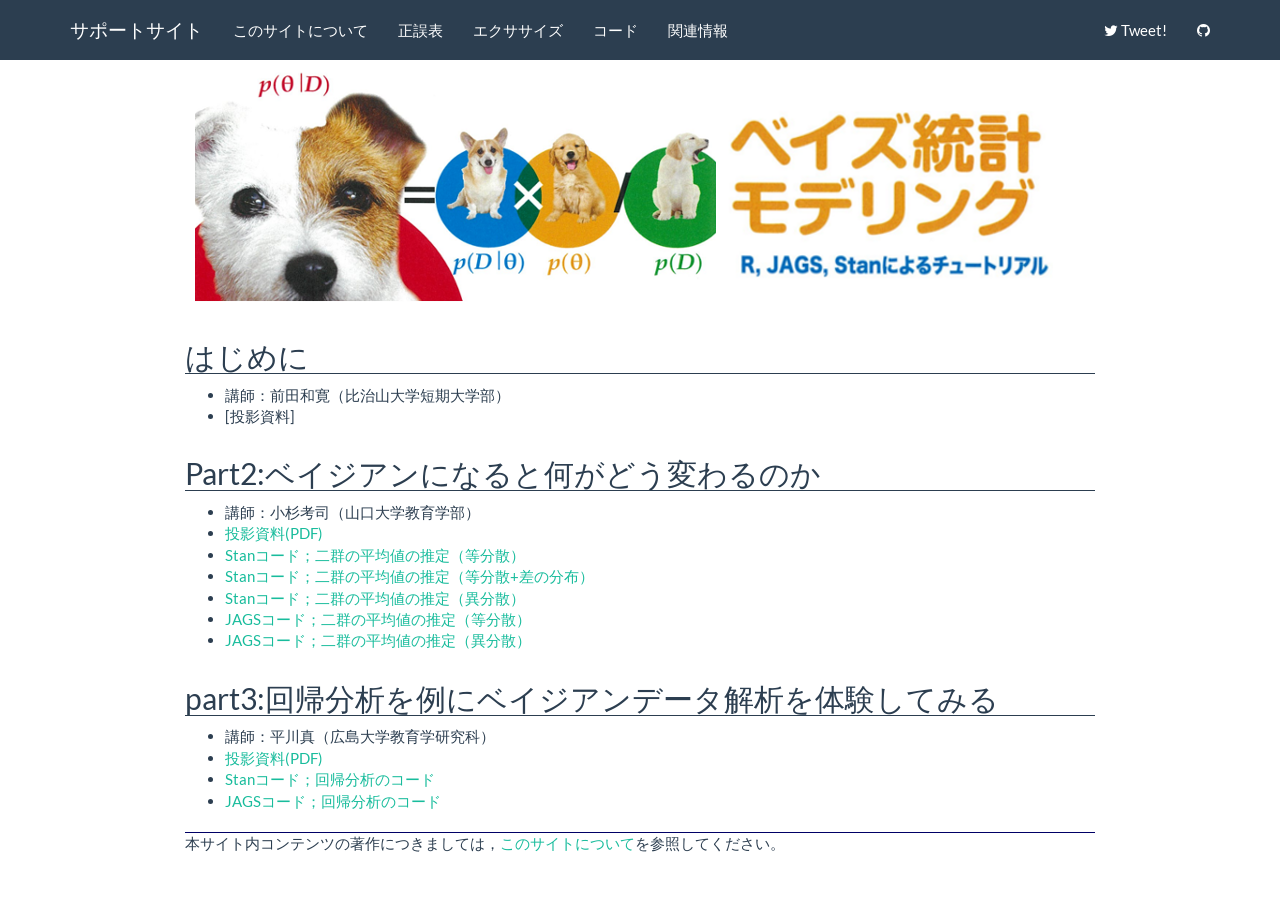
==== commit d0e3a6e7: "knit!" ====
--- a/docs/JPA2017/index.html
+++ b/docs/JPA2017/index.html
@@ -228,18 +228,25 @@
 <li>[投影資料]</li>
 </ul>
 </div>
-<div id="ベイジアンになると何がどう変わるのか" class="section level2">
-<h2>ベイジアンになると何がどう変わるのか</h2>
+<div id="part2ベイジアンになると何がどう変わるのか" class="section level2">
+<h2>Part2:ベイジアンになると何がどう変わるのか</h2>
 <ul>
 <li>講師：小杉考司（山口大学教育学部）</li>
-<li><a href="kosugitti/kosugitti.pdf">投影資料(PDF)</a></li>
-<li><a href="kosugitti/kosugitti.zip">実行するRコードなど(zip)</a></li>
+<li><a href="source/part2_slide.pdf">投影資料(PDF)</a></li>
+<li><a href="source/example1.stan">Stanコード；二群の平均値の推定（等分散）</a></li>
+<li><a href="source/example1a.stan">Stanコード；二群の平均値の推定（等分散+差の分布）</a></li>
+<li><a href="source/example2.stan">Stanコード；二群の平均値の推定（異分散）</a></li>
+<li><a href="source/example1_jags.txt">JAGSコード；二群の平均値の推定（等分散）</a></li>
+<li><a href="source/example2_jags.txt">JAGSコード；二群の平均値の推定（異分散）</a></li>
 </ul>
 </div>
-<div id="回帰分析とか仮" class="section level2">
-<h2>回帰分析とか（仮）</h2>
+<div id="part3回帰分析を例にベイジアンデータ解析を体験してみる" class="section level2">
+<h2>part3:回帰分析を例にベイジアンデータ解析を体験してみる</h2>
 <ul>
 <li>講師：平川真（広島大学教育学研究科）</li>
+<li><a href="source/part3_slide.pdf">投影資料(PDF)</a></li>
+<li><a href="source/example3.stan">Stanコード；回帰分析のコード</a></li>
+<li><a href="source/example3_jags.txt">JAGSコード；回帰分析のコード</a></li>
 </ul>
 </div>
 
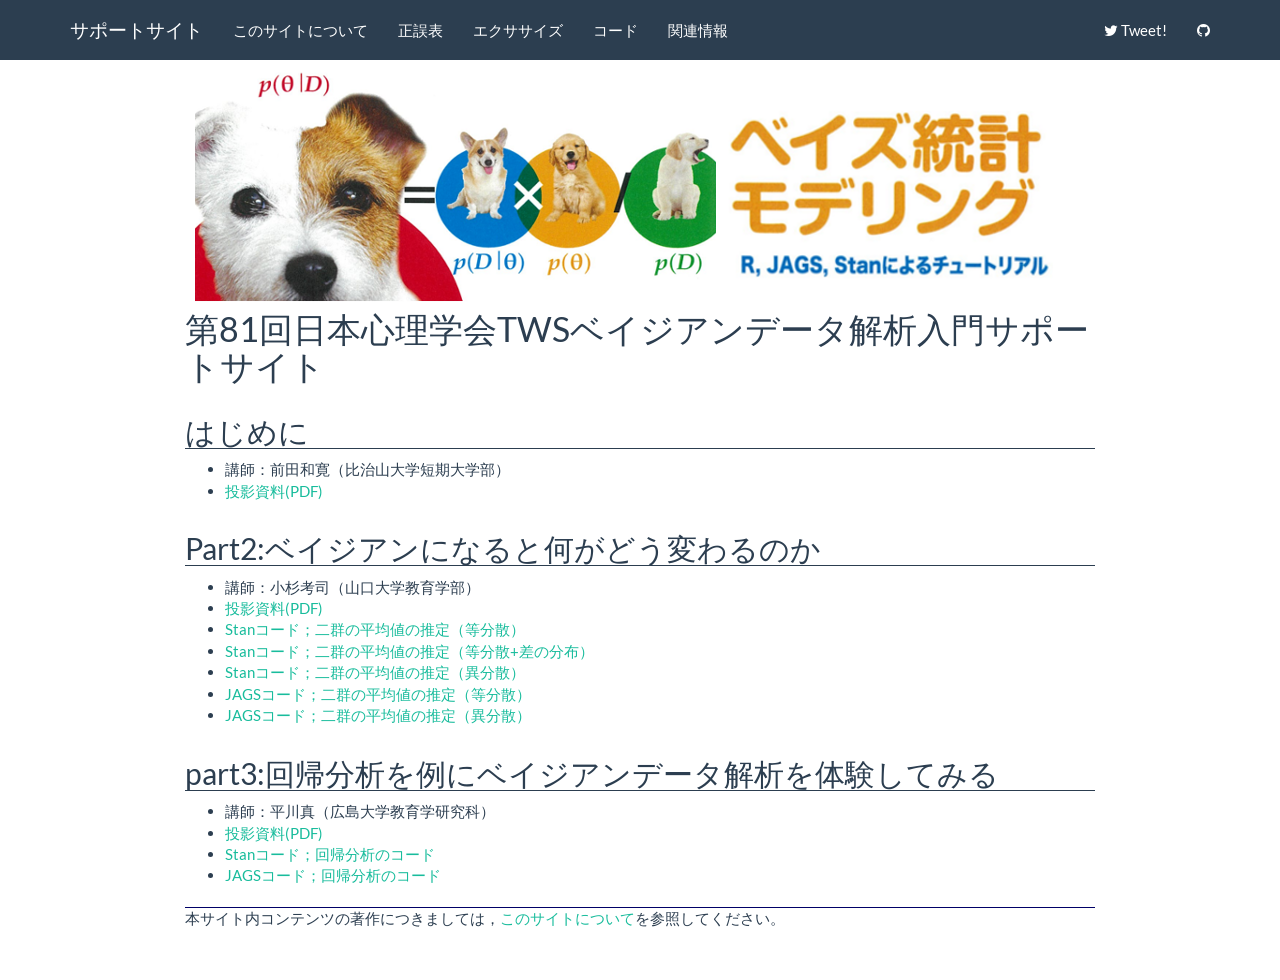
==== commit d6d28f1d: "JPA2017のRmdをrender." ====
--- a/docs/JPA2017/index.html
+++ b/docs/JPA2017/index.html
@@ -221,18 +221,20 @@
 </div>
 
 
+<div id="第81回日本心理学会twsベイジアンデータ解析入門サポートサイト" class="section level1">
+<h1>第81回日本心理学会TWSベイジアンデータ解析入門サポートサイト</h1>
 <div id="はじめに" class="section level2">
 <h2>はじめに</h2>
 <ul>
 <li>講師：前田和寛（比治山大学短期大学部）</li>
-<li>[投影資料]</li>
+<li><a href="source/part1.pdf">投影資料(PDF)</a></li>
 </ul>
 </div>
 <div id="part2ベイジアンになると何がどう変わるのか" class="section level2">
 <h2>Part2:ベイジアンになると何がどう変わるのか</h2>
 <ul>
 <li>講師：小杉考司（山口大学教育学部）</li>
-<li><a href="source/part2_slide.pdf">投影資料(PDF)</a></li>
+<li><a href="source/part2.pdf">投影資料(PDF)</a></li>
 <li><a href="source/example1.stan">Stanコード；二群の平均値の推定（等分散）</a></li>
 <li><a href="source/example1a.stan">Stanコード；二群の平均値の推定（等分散+差の分布）</a></li>
 <li><a href="source/example2.stan">Stanコード；二群の平均値の推定（異分散）</a></li>
@@ -244,10 +246,11 @@
 <h2>part3:回帰分析を例にベイジアンデータ解析を体験してみる</h2>
 <ul>
 <li>講師：平川真（広島大学教育学研究科）</li>
-<li><a href="source/part3_slide.pdf">投影資料(PDF)</a></li>
+<li><a href="source/part3.pdf">投影資料(PDF)</a></li>
 <li><a href="source/example3.stan">Stanコード；回帰分析のコード</a></li>
 <li><a href="source/example3_jags.txt">JAGSコード；回帰分析のコード</a></li>
 </ul>
+</div>
 </div>
 
 <footer>
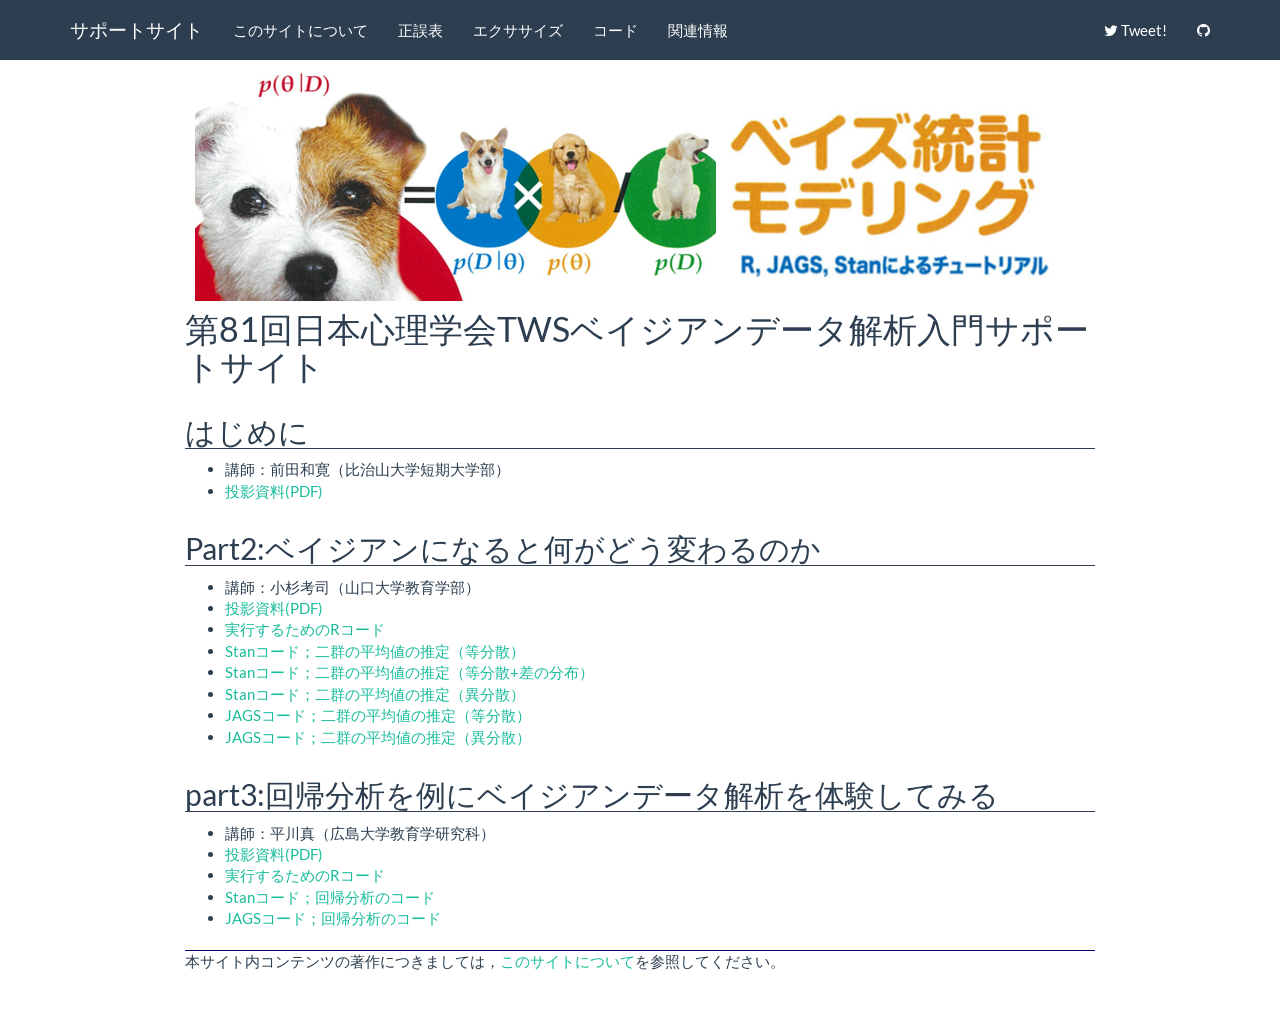
==== commit 4281fba6: "スライド更新 ソースファイルへのリンクをはりました そしてre-compile" ====
--- a/docs/JPA2017/index.html
+++ b/docs/JPA2017/index.html
@@ -227,14 +227,15 @@
 <h2>はじめに</h2>
 <ul>
 <li>講師：前田和寛（比治山大学短期大学部）</li>
-<li><a href="source/part1.pdf">投影資料(PDF)</a></li>
+<li><a href="slides/part1_slide.pdf">投影資料(PDF)</a></li>
 </ul>
 </div>
 <div id="part2ベイジアンになると何がどう変わるのか" class="section level2">
 <h2>Part2:ベイジアンになると何がどう変わるのか</h2>
 <ul>
 <li>講師：小杉考司（山口大学教育学部）</li>
-<li><a href="source/part2.pdf">投影資料(PDF)</a></li>
+<li><a href="slides/part2_slide.pdf">投影資料(PDF)</a></li>
+<li><a href="part2.R">実行するためのRコード</a></li>
 <li><a href="source/example1.stan">Stanコード；二群の平均値の推定（等分散）</a></li>
 <li><a href="source/example1a.stan">Stanコード；二群の平均値の推定（等分散+差の分布）</a></li>
 <li><a href="source/example2.stan">Stanコード；二群の平均値の推定（異分散）</a></li>
@@ -246,7 +247,8 @@
 <h2>part3:回帰分析を例にベイジアンデータ解析を体験してみる</h2>
 <ul>
 <li>講師：平川真（広島大学教育学研究科）</li>
-<li><a href="source/part3.pdf">投影資料(PDF)</a></li>
+<li><a href="slides/part3_slide.pdf">投影資料(PDF)</a></li>
+<li><a href="part3.R">実行するためのRコード</a></li>
 <li><a href="source/example3.stan">Stanコード；回帰分析のコード</a></li>
 <li><a href="source/example3_jags.txt">JAGSコード；回帰分析のコード</a></li>
 </ul>
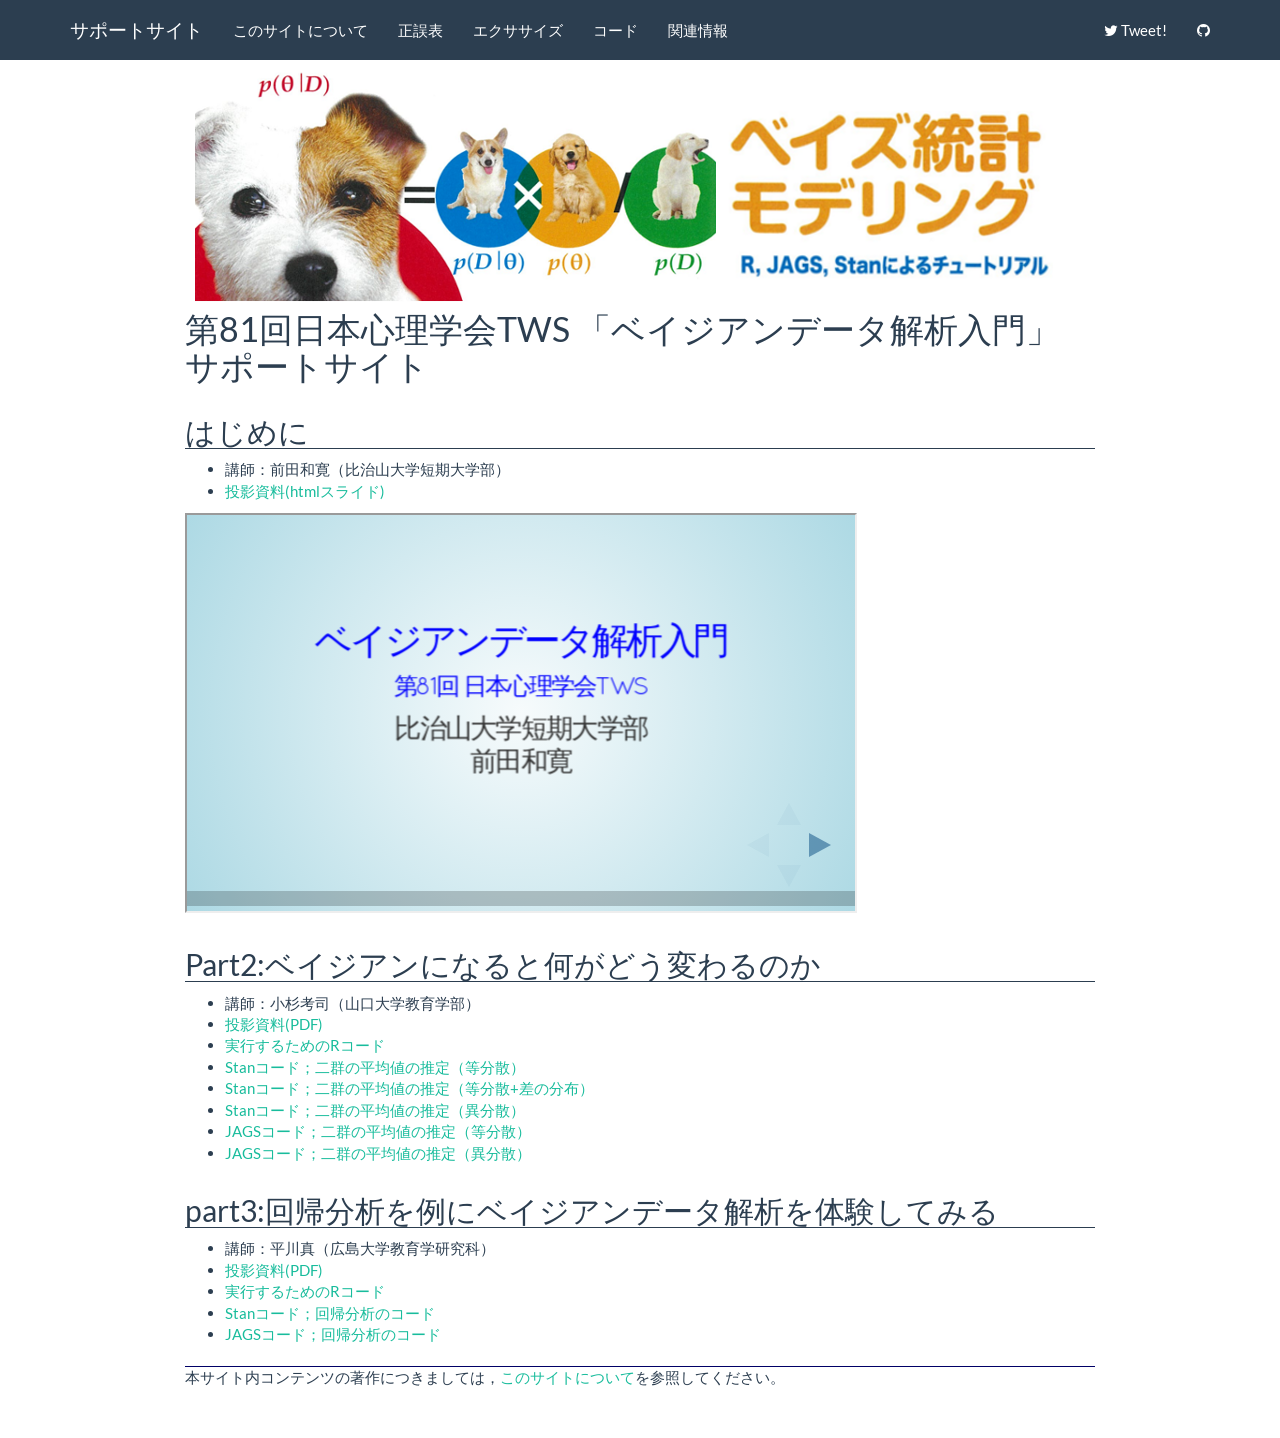
==== commit f814903e: "前田のスライドをUp" ====
--- a/docs/JPA2017/index.html
+++ b/docs/JPA2017/index.html
@@ -221,14 +221,16 @@
 </div>
 
 
-<div id="第81回日本心理学会twsベイジアンデータ解析入門サポートサイト" class="section level1">
-<h1>第81回日本心理学会TWSベイジアンデータ解析入門サポートサイト</h1>
+<div id="第81回日本心理学会tws-ベイジアンデータ解析入門-サポートサイト" class="section level1">
+<h1>第81回日本心理学会TWS 「ベイジアンデータ解析入門」<br />サポートサイト</h1>
 <div id="はじめに" class="section level2">
 <h2>はじめに</h2>
 <ul>
 <li>講師：前田和寛（比治山大学短期大学部）</li>
-<li><a href="slides/part1_slide.pdf">投影資料(PDF)</a></li>
+<li><a href="slides/part1_slide.html">投影資料(htmlスライド)</a></li>
 </ul>
+<iframe src="slides/part1_slide.html" width="672" height="400px">
+</iframe>
 </div>
 <div id="part2ベイジアンになると何がどう変わるのか" class="section level2">
 <h2>Part2:ベイジアンになると何がどう変わるのか</h2>
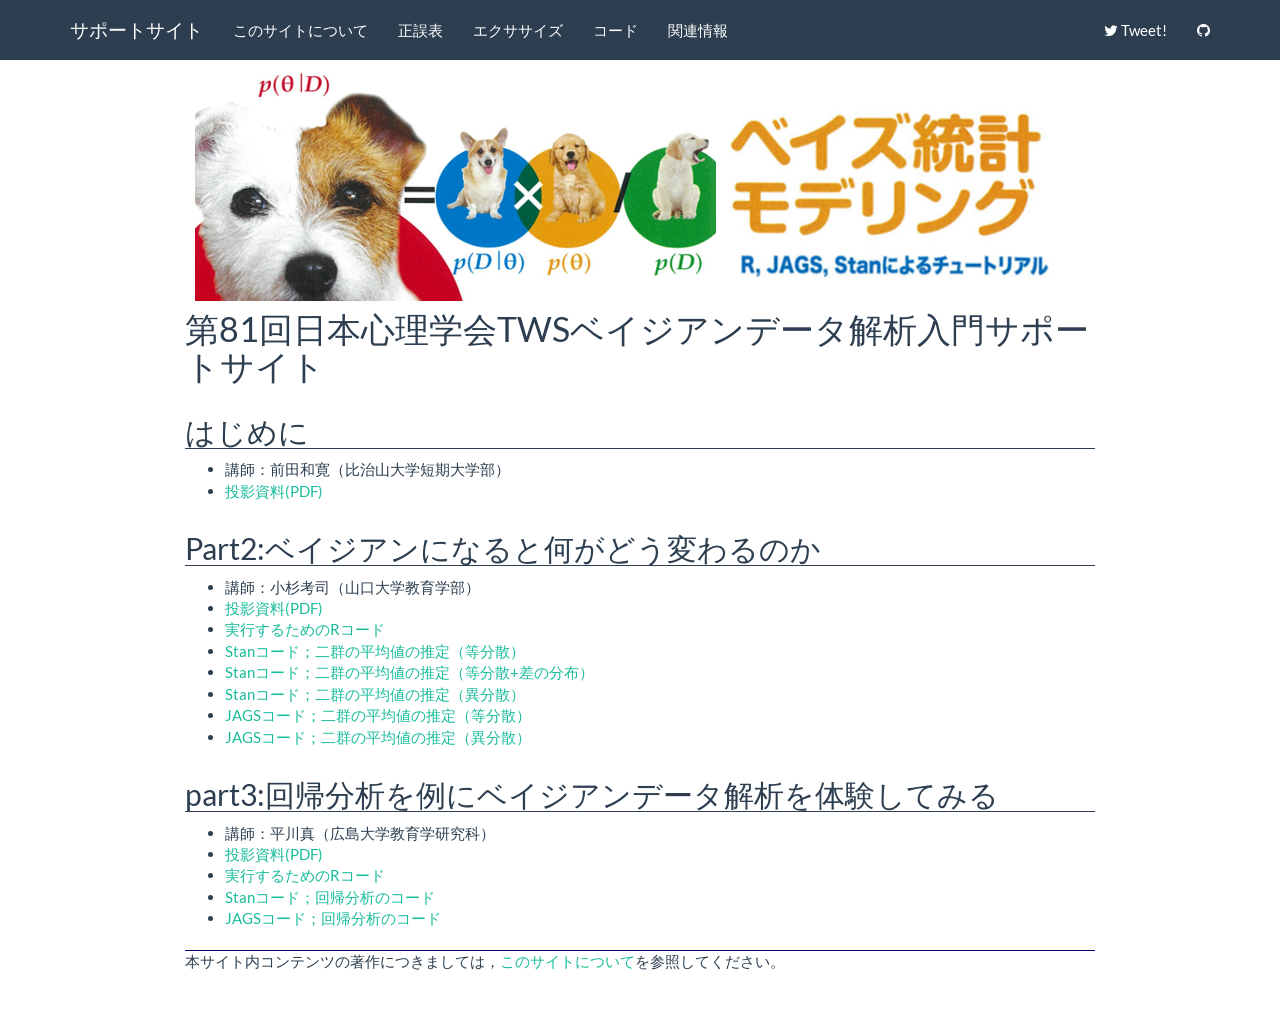
==== commit a7668aea: "RソースからDLできない問題，パスが間違ってました。 修正commit" ====
--- a/docs/JPA2017/index.html
+++ b/docs/JPA2017/index.html
@@ -221,23 +221,21 @@
 </div>
 
 
-<div id="第81回日本心理学会tws-ベイジアンデータ解析入門-サポートサイト" class="section level1">
-<h1>第81回日本心理学会TWS 「ベイジアンデータ解析入門」<br />サポートサイト</h1>
+<div id="第81回日本心理学会twsベイジアンデータ解析入門サポートサイト" class="section level1">
+<h1>第81回日本心理学会TWSベイジアンデータ解析入門サポートサイト</h1>
 <div id="はじめに" class="section level2">
 <h2>はじめに</h2>
 <ul>
 <li>講師：前田和寛（比治山大学短期大学部）</li>
-<li><a href="slides/part1_slide.html">投影資料(htmlスライド)</a></li>
+<li><a href="slides/part1_slide.pdf">投影資料(PDF)</a></li>
 </ul>
-<iframe src="slides/part1_slide.html" width="672" height="400px">
-</iframe>
 </div>
 <div id="part2ベイジアンになると何がどう変わるのか" class="section level2">
 <h2>Part2:ベイジアンになると何がどう変わるのか</h2>
 <ul>
 <li>講師：小杉考司（山口大学教育学部）</li>
 <li><a href="slides/part2_slide.pdf">投影資料(PDF)</a></li>
-<li><a href="part2.R">実行するためのRコード</a></li>
+<li><a href="source/part2.R">実行するためのRコード</a></li>
 <li><a href="source/example1.stan">Stanコード；二群の平均値の推定（等分散）</a></li>
 <li><a href="source/example1a.stan">Stanコード；二群の平均値の推定（等分散+差の分布）</a></li>
 <li><a href="source/example2.stan">Stanコード；二群の平均値の推定（異分散）</a></li>
@@ -250,7 +248,7 @@
 <ul>
 <li>講師：平川真（広島大学教育学研究科）</li>
 <li><a href="slides/part3_slide.pdf">投影資料(PDF)</a></li>
-<li><a href="part3.R">実行するためのRコード</a></li>
+<li><a href="source/part3.R">実行するためのRコード</a></li>
 <li><a href="source/example3.stan">Stanコード；回帰分析のコード</a></li>
 <li><a href="source/example3_jags.txt">JAGSコード；回帰分析のコード</a></li>
 </ul>
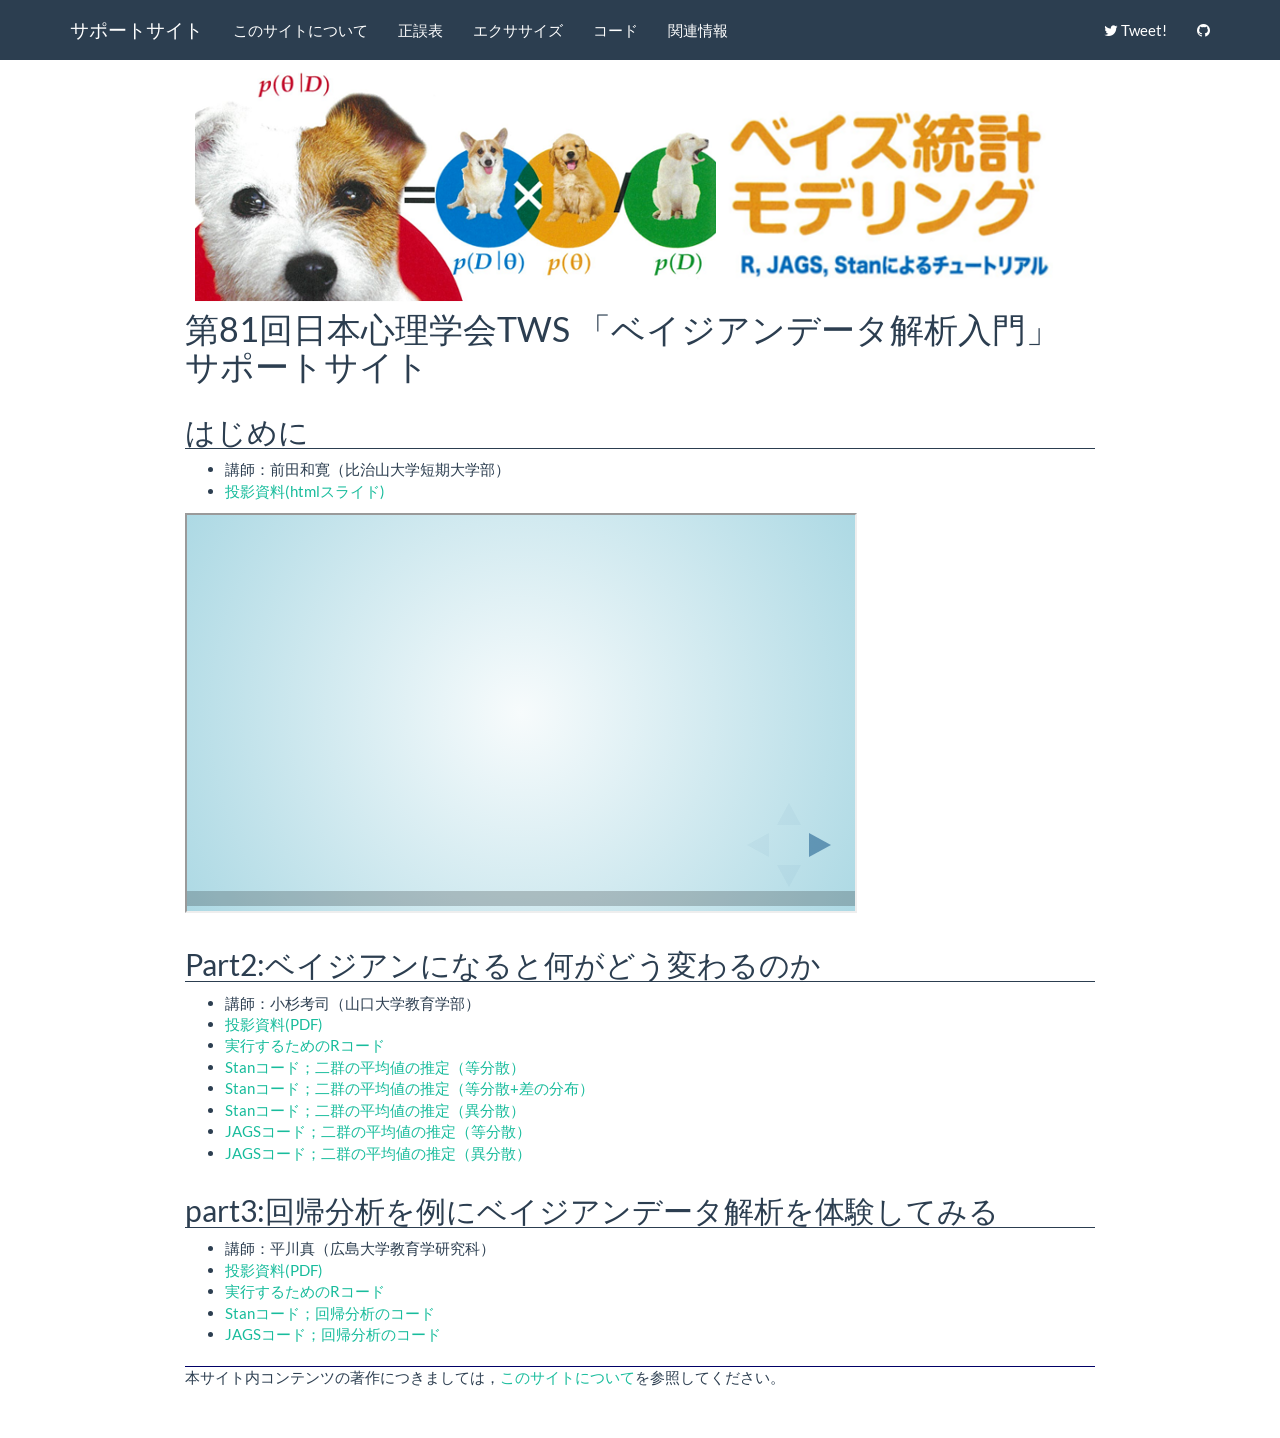
==== commit 66ca57b3: "Merge pull request #29 from kazutan/kosugitti RソースからDLできない問題，パスが間違ってました。" ====
--- a/docs/JPA2017/index.html
+++ b/docs/JPA2017/index.html
@@ -221,14 +221,16 @@
 </div>
 
 
-<div id="第81回日本心理学会twsベイジアンデータ解析入門サポートサイト" class="section level1">
-<h1>第81回日本心理学会TWSベイジアンデータ解析入門サポートサイト</h1>
+<div id="第81回日本心理学会tws-ベイジアンデータ解析入門-サポートサイト" class="section level1">
+<h1>第81回日本心理学会TWS 「ベイジアンデータ解析入門」<br />サポートサイト</h1>
 <div id="はじめに" class="section level2">
 <h2>はじめに</h2>
 <ul>
 <li>講師：前田和寛（比治山大学短期大学部）</li>
-<li><a href="slides/part1_slide.pdf">投影資料(PDF)</a></li>
+<li><a href="slides/part1_slide.html">投影資料(htmlスライド)</a></li>
 </ul>
+<iframe src="slides/part1_slide.html" width="672" height="400px">
+</iframe>
 </div>
 <div id="part2ベイジアンになると何がどう変わるのか" class="section level2">
 <h2>Part2:ベイジアンになると何がどう変わるのか</h2>
